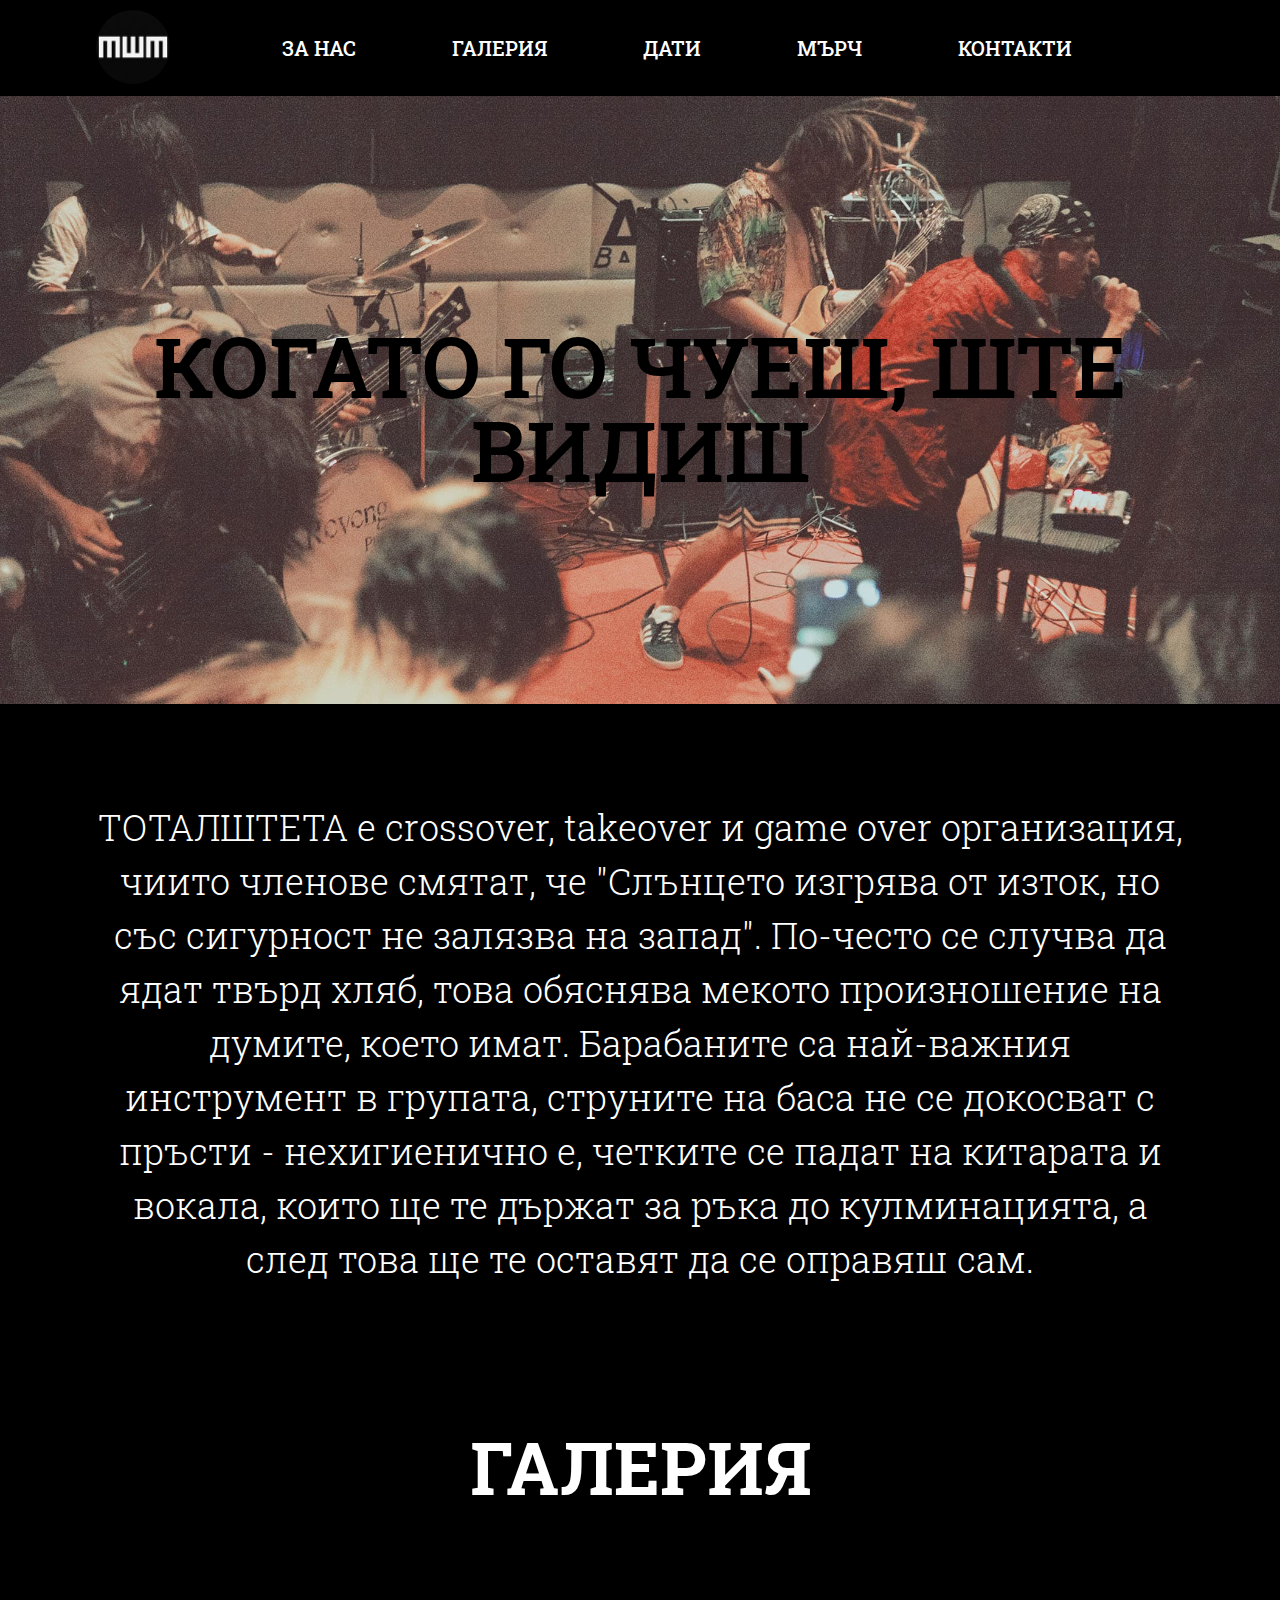
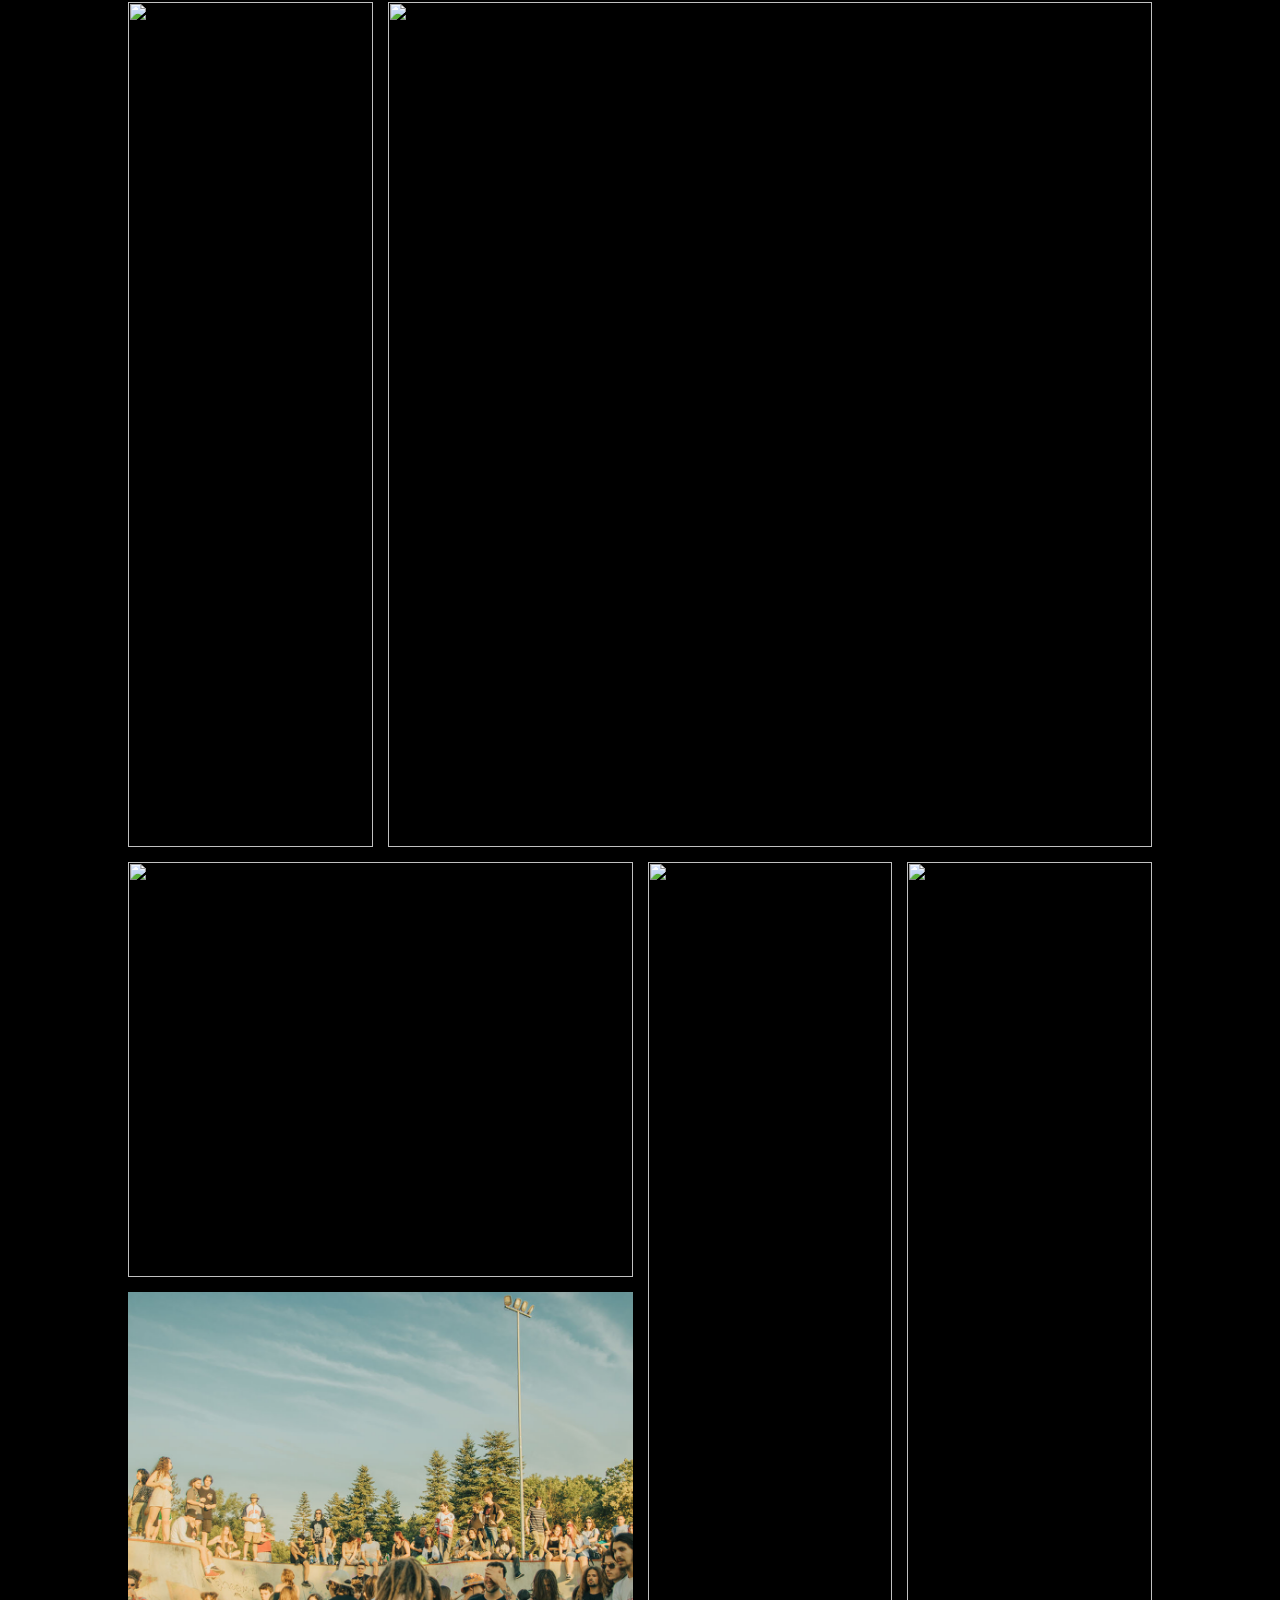
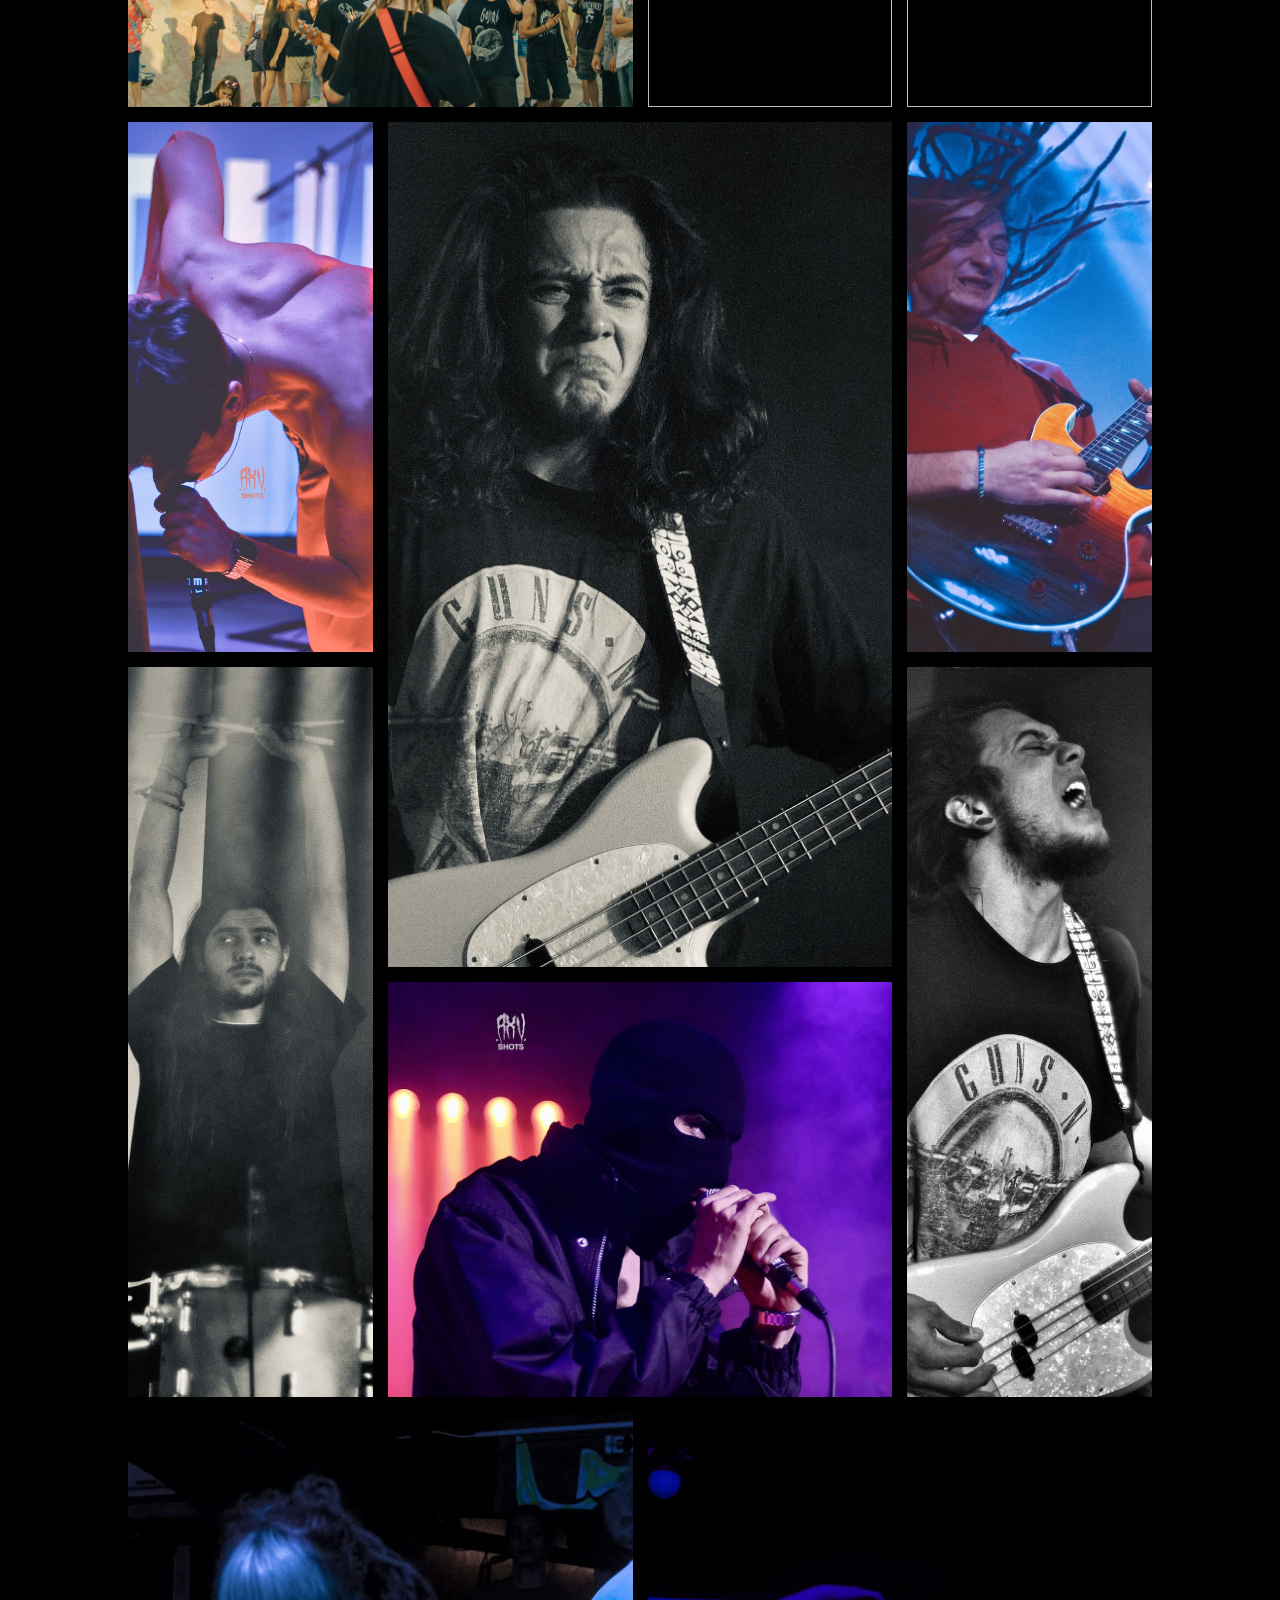
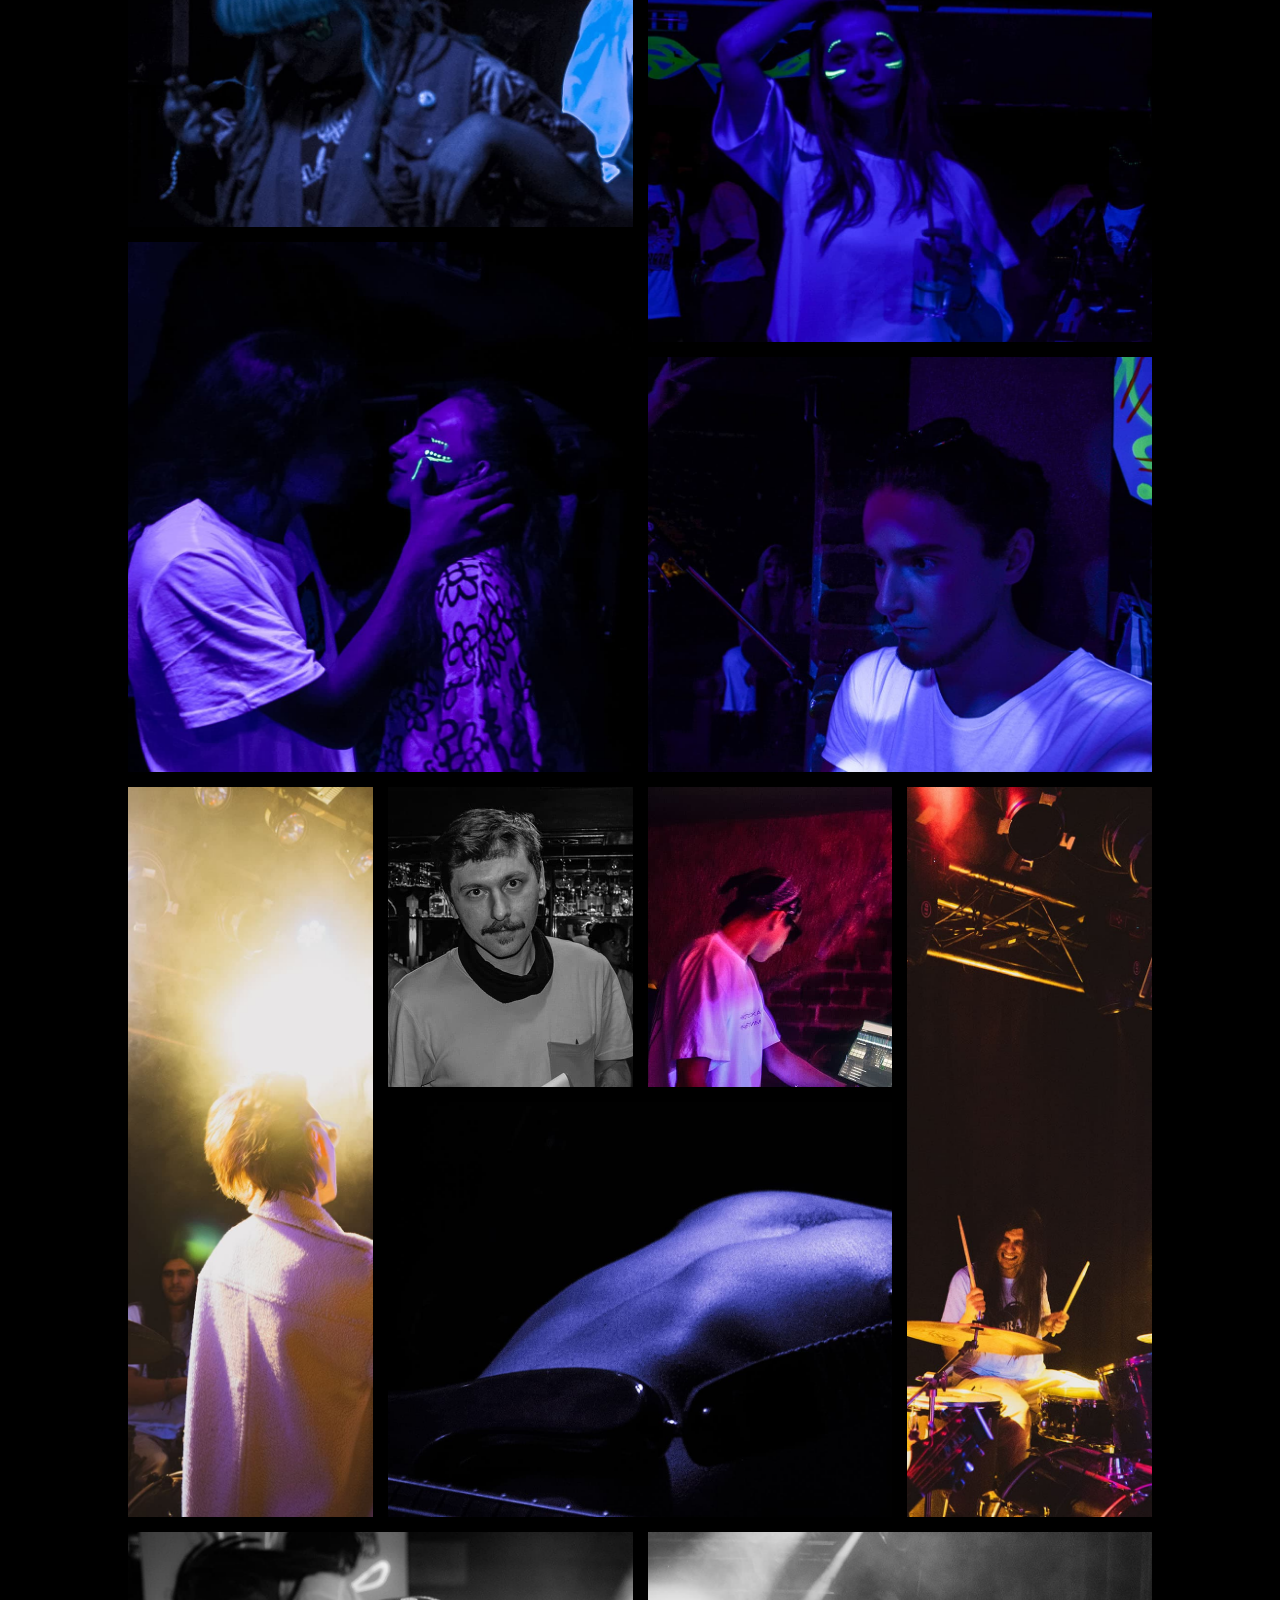
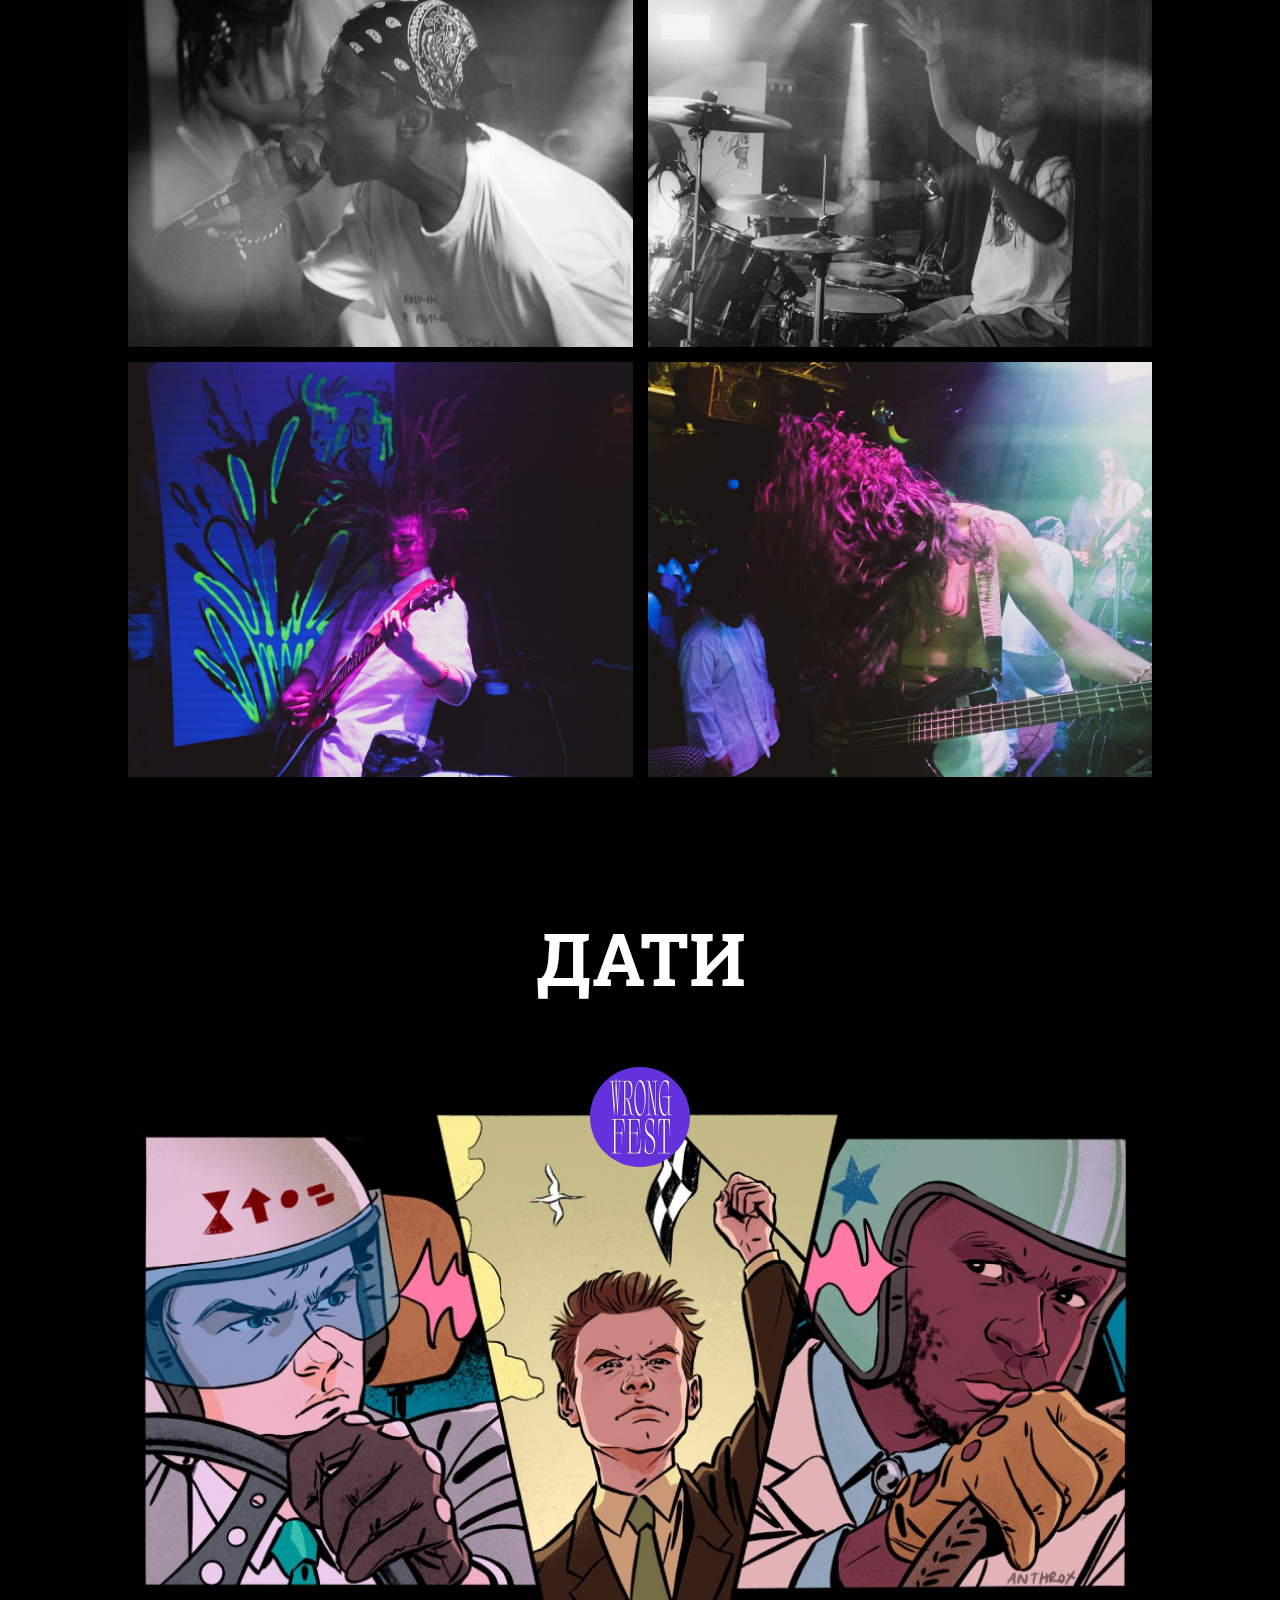
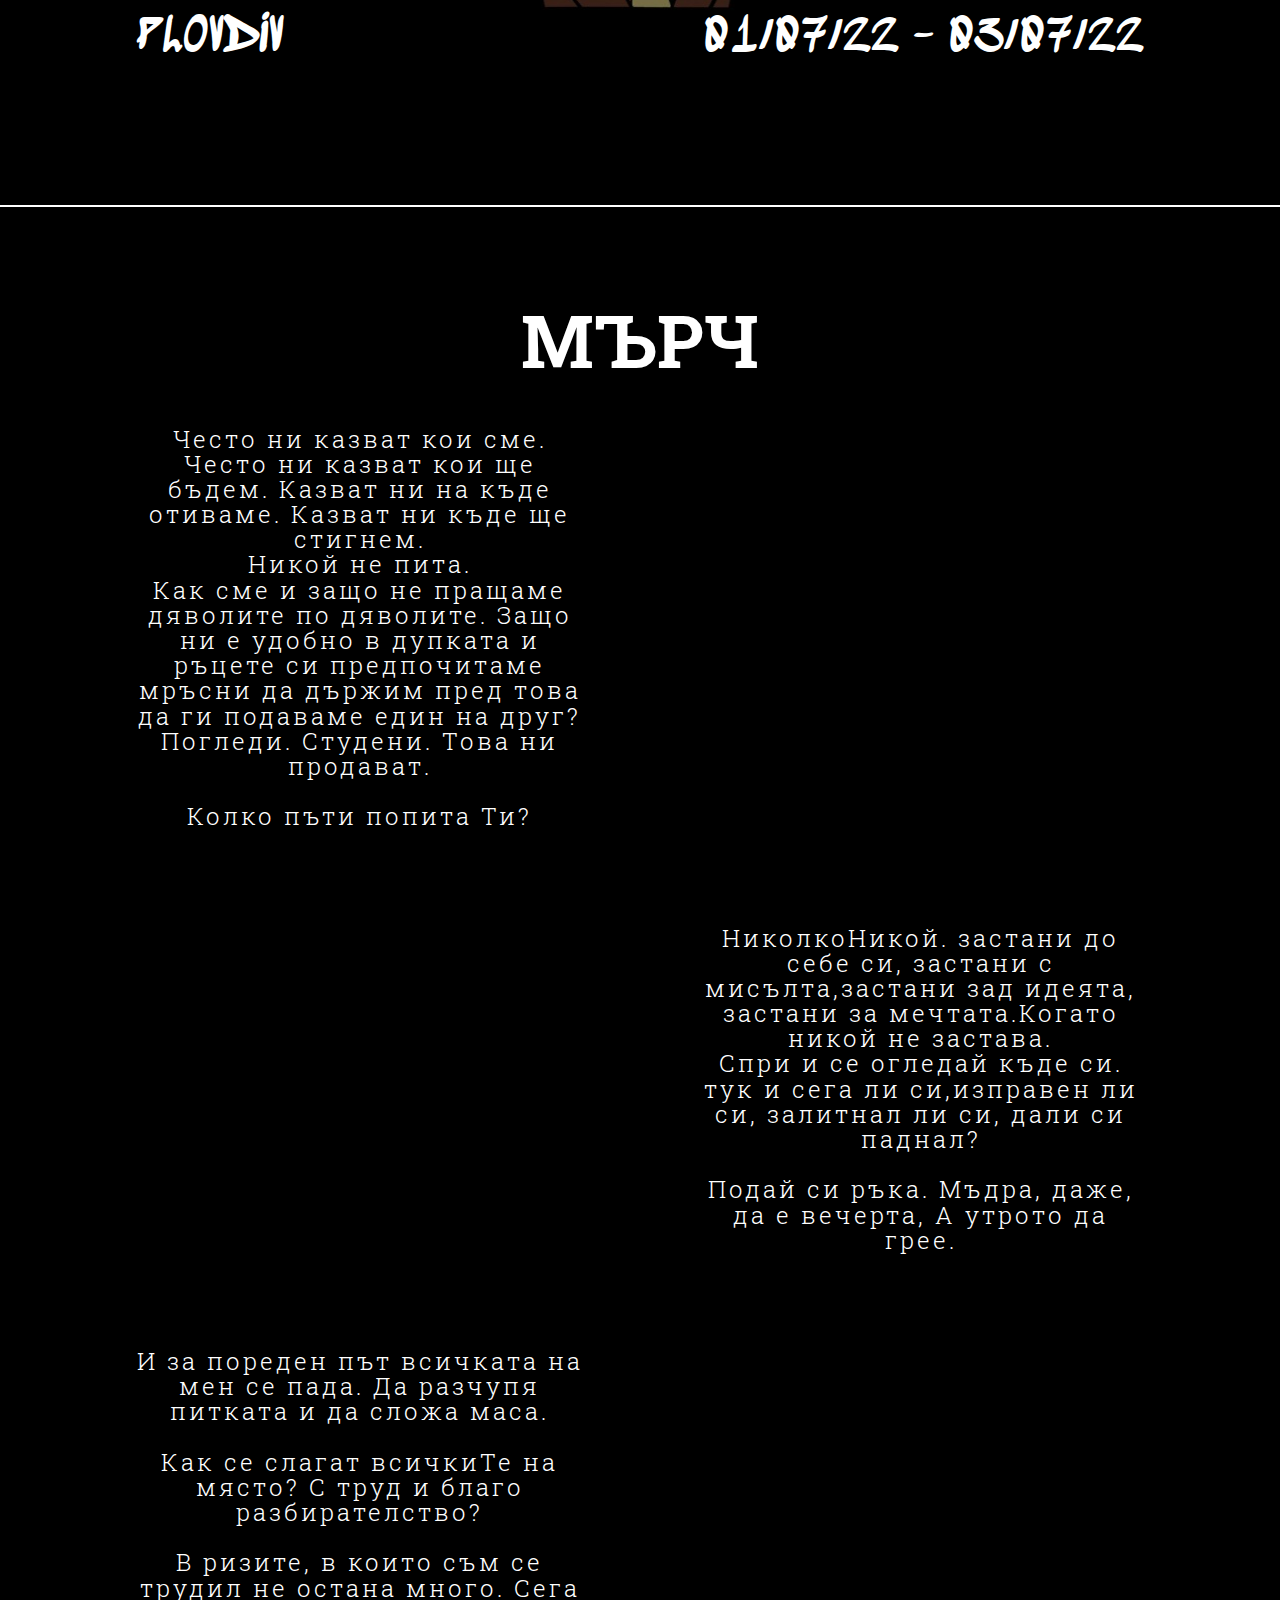
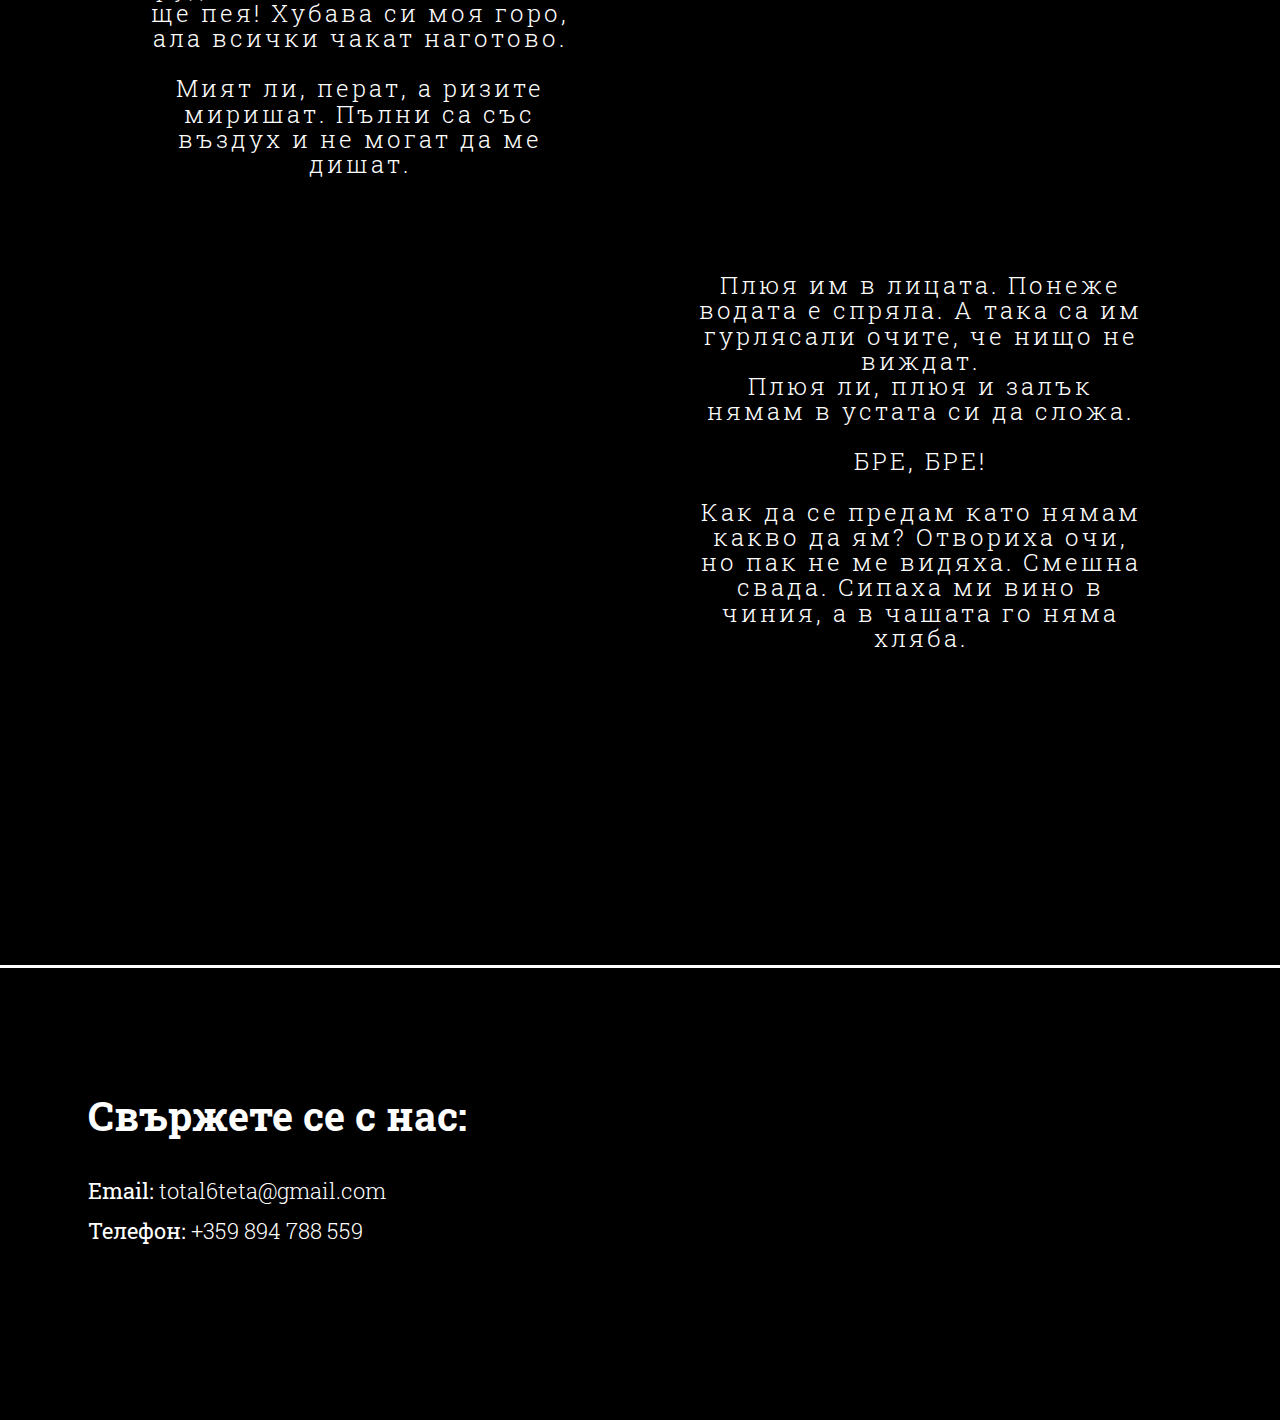
==== index.html @ 350b46a5 "first commit" ====
<!DOCTYPE html>
<html lang="bg">
  <head>
    <meta charset="UTF-8" />
    <meta http-equiv="X-UA-Compatible" content="IE=edge" />
    <meta name="viewport" content="width=device-width, initial-scale=1.0" />
    <link rel="preconnect" href="https://fonts.googleapis.com" />
    <link rel="preconnect" href="https://fonts.gstatic.com" crossorigin />
    <link rel="preconnect" href="https://fonts.googleapis.com" />
    <link rel="preconnect" href="https://fonts.gstatic.com" crossorigin />
    <link
      href="https://fonts.googleapis.com/css2?family=Inter:wght@400;500;700&family=Kumbh+Sans:wght@400;700&family=Poppins:wght@100;200;300;400;500;600;700;800;900&family=Roboto+Slab:wght@300;400;500;600;700;800&family=Rubik:wght@400;500;600;700&family=Sedgwick+Ave+Display&display=swap"
      rel="stylesheet"
    />
    <link
      href="https://fonts.googleapis.com/css2?family=Inter:wght@400;500;700&family=Kumbh+Sans:wght@400;700&family=Poppins:wght@100;200;300;400;500;600;700;800;900&family=Roboto+Slab:wght@300;400;500;600;700;800&family=Rubik:wght@400;500;600;700&display=swap"
      rel="stylesheet"
    />
    <link rel="stylesheet" href="css/general.css" />
    <link rel="stylesheet" href="css/style.css" />
    <link rel="stylesheet" href="css/mobile.css" />
    <script defer src="js/script.js"></script>
    <script
      type="module"
      src="https://unpkg.com/ionicons@5.5.2/dist/ionicons/ionicons.esm.js"
    ></script>
    <link rel="preconnect" href="https://fonts.googleapis.com" />
    <link rel="preconnect" href="https://fonts.gstatic.com" crossorigin />
    <link
      href="https://fonts.googleapis.com/css2?family=Oswald:wght@300;400;500;600&display=swap"
      rel="stylesheet"
    />
    <link rel="preconnect" href="https://fonts.googleapis.com" />
    <link rel="preconnect" href="https://fonts.gstatic.com" crossorigin />
    <link
      href="https://fonts.googleapis.com/css2?family=Work+Sans:ital,wght@0,300;0,400;0,500;0,600;0,700;1,400;1,500&display=swap"
      rel="stylesheet"
    />
    <script
      nomodule
      src="https://unpkg.com/ionicons@5.5.2/dist/ionicons/ionicons.js"
    ></script>
    <title>ТОТАЛШТЕТА</title>
  </head>
  <body>
    <header class="header">
      <nav class="main-nav">
        <div class="logo-container">
        <a href="#"><img class="logo" src="img/logo.jpg" alt="ТОТАЛШТЕТА logo"/></a>
      </div>
        <ul class="main-nav-list">
          <li><a class="main-nav-link" href="#section--about-us">ЗА НАС</a></li>
          <li><a class="main-nav-link" href="#section--gallery">ГАЛЕРИЯ</a></li>
          <li>
            <a class="main-nav-link" href="#section--concerts">ДАТИ</a>
          </li>
          <li>
            <a class="main-nav-link" href="#section--merch">МЪРЧ</a>
          </li>
          <li><a class="main-nav-link" href="#section--footer">КОНТАКТИ</a></li>
        </ul>
        <div class="cart-container">
        <a class="main-nav-link" href="cart.html"><ion-icon class="cart-icon" name="cart-outline"></ion-icon></a>
      </div>
      </nav>

      <button class="btn-main-nav">
        <ion-icon class="icon-mobile-nav" name="menu-outline"></ion-icon>
        <ion-icon class="icon-mobile-nav" name="close-outline"></ion-icon>
      </button>

    </header>
    <main>
      <section class="section-hero">
        <div class="hero">
          <div class="hero-img-box">
            <img
              class="hero-img"
              src="img/hero-img-resized-2.jpg"
              alt="Group photo"
            />
          </div>

          <div class="hero-description">
            <p>КОГАТО ГО ЧУЕШ, ШТЕ ВИДИШ</p>
          </div>
        </div>
      </section>
      <section class="section-about-us" id="section--about-us">
        <div class="description-container">
          <p class="description">
            ТОТАЛШТЕТА е crossover, takeover и game over организация, чиито
            членове смятат, че "Слънцето изгрява от изток, но със сигурност не
            залязва на запад". По-често се случва да ядат твърд хляб, това
            обяснява мекото произношение на думите, което имат. Барабаните са
            най-важния инструмент в групата, струните на баса не се докосват с
            пръсти - нехигиенично е, четките се падат на китарата и вокала,
            които ще те държат за ръка до кулминацията, а след това ще те
            оставят да се оправяш сам.
          </p>
        </div>
      </section>

      <section class="section-gallery" id="section--gallery">
        <h2 class="heading-secondary">ГАЛЕРИЯ</h2>
        <div class="gallery">
          <div class="gallery-item h-4">
            <div class="gallery-img-box">
              <img class="gallery-img" src="img/gallery/1.JPG" alt="" />
            </div>
          </div>
          <div class="gallery-item w-3 h-4">
            <div class="gallery-img-box">
              <img class="gallery-img" src="img/gallery/2.JPG" alt="" />
            </div>
          </div>
          <div class="gallery-item w-2 h-2">
            <div class="gallery-img-box">
              <img class="gallery-img" src="img/gallery/3.JPG" alt="" />
            </div>
          </div>
          <div class="gallery-item h-4">
            <div class="gallery-img-box">
              <img class="gallery-img" src="img/gallery/4.JPG" alt="" />
            </div>
          </div>
          <div class="gallery-item h-4">
            <div class="gallery-img-box">
              <img class="gallery-img" src="img/gallery/5.JPG" alt="" />
            </div>
          </div>
          <div class="gallery-item w-2 h-2">
            <div class="gallery-img-box">
              <img class="gallery-img" src="img/gallery/7.JPG" alt="" />
            </div>
          </div>
          <div class="gallery-item h-3">
            <div class="gallery-img-box">
              <img class="gallery-img" src="img/gallery/kupe1.jpg" alt="" />
            </div>
          </div>
          <div class="gallery-item w-2 h-4">
            <div class="gallery-img-box">
              <img class="gallery-img" src="img/gallery/kupe3.jpg" alt="" />
            </div>
            <div class="img-info"></div>
          </div>
          <div class="gallery-item h-3">
            <div class="gallery-img-box">
              <img class="gallery-img" src="img/gallery/kupe2.jpg" alt="" />
            </div>
          </div>
          <div class="gallery-item h-3">
            <div class="gallery-img-box">
              <img class="gallery-img" src="img/gallery/kupe4.jpg" alt="" />
            </div>
          </div>
          <div class="gallery-item h-3">
            <div class="gallery-img-box">
              <img class="gallery-img" src="img/gallery/kupe5.jpg" alt="" />
            </div>
          </div>
          <div class="gallery-item w-2 h-2">
            <div class="gallery-img-box">
              <img class="gallery-img" src="img/gallery/kupe6.jpg" alt="" />
            </div>
          </div>
          <div class="gallery-item w-2 h-2">
            <div class="gallery-img-box">
              <img class="gallery-img" src="img/gallery/neon-16.jpg" alt="" />
            </div>
          </div>
          <div class="gallery-item w-2 h-3">
            <div class="gallery-img-box">
              <img class="gallery-img" src="img/gallery/neon-7.jpg" alt="" />
            </div>
          </div>
          <div class="gallery-item w-2 h-3">
            <div class="gallery-img-box">
              <img class="gallery-img" src="img/gallery/neon-10.jpg" alt="" />
            </div>
          </div>
          <div class="gallery-item w-2 h-2">
            <div class="gallery-img-box">
              <img class="gallery-img" src="img/gallery/neon-11.jpg" alt="" />
            </div>
          </div>
          <div class="gallery-item w-1 h-3">
            <div class="gallery-img-box">
              <img class="gallery-img" src="img/gallery/neon-13.jpg" alt="" />
            </div>
          </div>
          <div class="gallery-item w-1 h-1">
            <div class="gallery-img-box">
              <img class="gallery-img" src="img/gallery/neon-8.jpg" alt="" />
            </div>
          </div>
          <div class="gallery-item w-1 h-1">
            <div class="gallery-img-box">
              <img class="gallery-img" src="img/gallery/neon-5.jpg" alt="" />
            </div>
          </div>

          <div class="gallery-item w-1 h-3">
            <div class="gallery-img-box">
              <img class="gallery-img" src="img/gallery/neon-15.jpg" alt="" />
            </div>
          </div>
          <div class="gallery-item w-2 h-2">
            <div class="gallery-img-box">
              <img class="gallery-img" src="img/gallery/neon-17.jpg" alt="" />
            </div>
          </div>
          <div class="gallery-item w-2 h-2">
            <div class="gallery-img-box">
              <img class="gallery-img" src="img/gallery/neon-3.jpg" alt="" />
            </div>
          </div>
          <div class="gallery-item w-2 h-2">
            <div class="gallery-img-box">
              <img class="gallery-img" src="img/gallery/neon-2.jpg" alt="" />
            </div>
          </div>
          <div class="gallery-item w-2 h-2">
            <div class="gallery-img-box">
              <img class="gallery-img" src="img/gallery/neon-1.jpg" alt="" />
            </div>
          </div>
          <div class="gallery-item w-2 h-2">
            <div class="gallery-img-box">
              <img class="gallery-img" src="img/gallery/neon-4.jpg" alt="" />
            </div>
          </div>
        </div>
      </section>

      <section class="section-concerts" id="section--concerts">
        <h2 class="heading-secondary">ДАТИ</h2>
        <div class="container">
          <div class="event">
            <div class="event-img-box">
              <img class="event-img" src="img/t6tWrongFest.jpg" alt="" />
              <img
                class="event-profile-img"
                src="img/wrongFestProfile.jpg"
                alt=""
              />
              <div class="overlay"></div>
              <div class="button">
                <a
                  target="_blank"
                  href="https://bilet.bg/bg/events/wrong-fest-2022/2686"
                  >КУПИ БИЛЕТ</a
                >
              </div>
            </div>
            <div class="small-text">
              <div><p class="info-text">PLOVDIV</p></div>
              <div><p class="info-text">01/07/22 - 03/07/22</p></div>
            </div>
          </div>
        </div>
      </section>

      <section class="section-merch" id="section--merch">
        <div class="container">
          <h2 class="heading-secondary">МЪРЧ</h2>
          <div class="content grid grid--2-cols">
            <div class="merch-text-box">
              <p>
                Често ни казват кои сме. Често ни казват кои ще бъдем. Казват ни
                на къде отиваме. Казват ни къде ще стигнем. <br>Никой не пита.</br> Как
                сме и защо не пращаме дяволите по дяволите. Защо ни е удобно в
                дупката и ръцете си предпочитаме мръсни да държим пред това да
                ги подаваме един на друг? <br>Погледи. Студени. Това ни продават.</br>
                <br>Колко пъти попита Ти?</br>
              </p>
            </div>
            <div class="merch-img-box">
              <img src="img/gallery/merch-1.JPG" alt="" />
            </div>
            <div class="merch-img-box">
              <img src="img/gallery/merch-3.JPG" alt="" />
            </div>
            <div class="merch-text-box">
              <p>
                НиколкоНикой. застани до себе си, застани с мисълта,застани зад идеята, застани за мечтата.Когато никой не застава. <br>Спри и се огледай къде си. тук и сега ли си,изправен ли си, залитнал ли си, дали си паднал?</br><br>Подай си ръка. Мъдра, даже, да е вечерта, А утрото да грее.</br>
              </p>
            </div>
            <div class="merch-text-box">
              <p>
                И за пореден път всичката на мен се пада.
                Да разчупя питката и да сложа маса.
                <br><br>Как се слагат всичкиТе на място?
                С труд и благо разбирателство?
                <br><br>В ризите, в които съм се трудил не остана много.
                Сега ще пея!
                Хубава си моя горо, ала всички чакат наготово.
                 <br><br>Мият ли, перат, а ризите миришат.
                Пълни са със въздух и не могат да ме дишат.
              </p>
            </div>
            <div class="merch-img-box">
              <img src="img/gallery/merch-4.JPG" alt="" />
            </div>
            <div class="merch-img-box">
              <img src="img/gallery/merch-2.JPG" alt="" />
            </div>
            <div class="merch-text-box">
              <p>
                Плюя им в лицата. Понеже водата е спряла.
                А така са им гурлясали очите, че нищо не виждат.
               <br>Плюя ли, плюя и залък нямам в устата си да сложа. 
               <br><br>БРЕ, БРЕ! <br><br>Как да се предам като нямам какво да ям?
               Отвориха очи, но пак не ме видяха.
               Смешна свада.
                Сипаха ми вино в чиния, а в чашата го няма хляба.
              </p>
            </div>
          </div>
          <div class="order-box">
            <div class="order-merch-img-box">
            <img class="order-img" src="img/gallery/merch-5.JPG " alt="">
            <div class="overlay"></div>
            
            <div class="order-button">
              <a
              target="_blank"
              href="#"
              >ПОРЪЧАЙ ТЕНИСКА</a
            >
            </div>
             </div>
          </div>
        </div>
      </section>
      <footer id="section--footer">
        <div class="footer-container">
          <div class="left-side">
            <h3>Свържете се с нас:</h3>
            <div class="footer-small-text">
              <p><strong>Email:</strong> total6teta@gmail.com</p>
            </div>
            <div class="footer-small-text">
              <p><strong>Телефон:</strong> +359 894 788 559</p>
            </div>
            <div class="follow-us"></div>
          </div>
          <div class="right-side">
            <ul class="social-icons">
              <li>
                <a
                  class="social-link"
                  target="_blank"
                  href="https://www.instagram.com/_total6teta/"
                >
                  <div>
                    <ion-icon class="icon" name="logo-instagram"> </ion-icon>
                  </div>
                </a>
              </li>
              <li>
                <a
                  class="social-link"
                  target="_blank"
                  href="https://www.facebook.com/totalx6teta"
                >
                  <div>
                    <ion-icon class="icon" name="logo-facebook">
                    </ion-icon></div
                ></a>
              </li>
              <li>
                <a
                  class="social-link"
                  target="_blank"
                  href="https://www.youtube.com/channel/UC3Cvhxh9zDS_FS7Yr9cyerw"
                >
                  <div>
                    <ion-icon class="icon" name="logo-youtube"> </ion-icon>
                  </div>
                </a>
              </li>
            </ul>
          </div>
        </div>
      </footer>
    </main>
  </body>
</html>
---- css/general.css ----
/*
---01 TYPOGRAPHY SYSTEM

-Font sizes (px)
10 / 12 / 14 / 16 / 18 / 20 / 24 / 30 / 36 / 44 / 52 / 
62 / 74 / 86 / 98
      
-Font weights
  Default: 300
  Medium:400
  Semi-bold:500
  Bold:600
  Very bold: 700

-Line heights
  Default: 1
  Small: 1.05
  Medium: 1.2
  Paragraph default: 1.6

-Letter spacing
-0.5px
 0.75px

---02 COLORS
-Primary color: 
-Tints: 
-Shades:
-Accents:
-Greys: 

---05 SHADOWS

---06 BORDER-RADIUS
Default:9px
Medium: 11px

---07 WHITESPACE
-Spacing system (px)
 2 / 4 / 8 / 12 / 16 / 24 / 32 / 48 / 64 / 80 / 96 / 128
*/

* {
  padding: 0;
  margin: 0;
  box-sizing: border-box;
}

html {
  font-size: 62.5%;
}

body {
  font-family: "Roboto Slab", serif;
  /* font-family: ""; */
  line-height: 1;
  font-weight: 300;
  background-color: #000;

  overflow-x: hidden;
}

.container {
  /*1140px*/
  /* max-width: 120rem; */
  max-width: 120rem;
  padding: 4.8rem 9.6rem 4.8rem;
  margin: 0 auto;
  /* background-color: #000; */
}

.grid {
  display: grid;
  row-gap: 9.6rem;
  column-gap: 11.4rem;
}

/* .grid:not(:last-child) {
  margin-bottom: 9.6rem;
} */

.grid--2-cols {
  grid-template-columns: repeat(auto-fit, minmax(320px, 1fr));
  grid-template-columns: repeat(2, 1fr);
}

.heading-primary {
  font-weight: 500;
  font-size: 7.4rem;
  line-height: 1.05;
  text-align: center;
  margin-bottom: 3.2rem;
}

.padding-bottom {
  padding-bottom: 9.6rem;
}
---- css/style.css ----
/**********************/
/*HIDE*/
/**********************/

.hide {
  visibility: hidden;
  opacity: 0;
}

/**********************/
/*HEADER*/
/**********************/

.header {
  display: flex;
  /* justify-content: ce; */
  /* align-items: center; */

  height: 9.6rem;
  /* padding: 0 8rem; */
  /* position: relative; */
}

.logo {
  height: 7.4rem;
  border-radius: 50%;
  transition: all 0.4s;
}

.logo:hover {
  transform: scale(1.1);
}

/**********************/
/*NAVIGATION*/
/**********************/

.main-nav {
  width: 100%;
  display: flex;
  justify-content: space-between;
  align-items: center;
  /* gap: 9.6rem; */
  /* margin: 0 auto; */
  margin: 0 9.6rem;
}

.main-nav-list {
  list-style: none;
  display: flex;
  /* justify-content: center; */
  align-items: center;
  gap: 9.6rem;

  /* background-color: aqua; */
}

.logo-container {
  display: flex;
  align-items: center;
  justify-content: center;
}

.cart-container {
  display: flex;
  align-items: center;
  /* justify-content: center; */
}

.cart-icon {
  font-size: 3.2rem;
}

.main-nav-link:link,
.main-nav-link:visited {
  display: inline-block;
  text-decoration: none;
  color: #fff;
  font-weight: 500;
  font-size: 2rem;
  transition: all 0.3s;
}

.main-nav-link:hover,
.main-nav-link:active {
  transform: scale(1.1);
}

.main-nav-link.nav-cta:link,
.main-nav-link.nav-cta:visited {
  padding: 1.2rem 2.4rem;
  border-radius: 9px;
  color: #fff;
  background-color: #d0bfff;
}

.main-nav-link.nav-cta:hover,
.main-nav-link.nav-cta:active {
  background-color: #d0bfff;
}

/**********************/
/*MOBILE NAVIGATION*/
/**********************/

.btn-main-nav {
  border: none;
  background: none;
  cursor: pointer;

  display: none;
}

.icon-mobile-nav {
  height: 4.8rem;
  width: 4.8rem;
  color: #fff;
}

.icon-mobile-nav[name="close-outline"] {
  display: none;
}

/**********************/
/*HERO SECTION*/
/**********************/

.hero {
  display: flex;
  align-items: center;
  justify-content: center;

  /* position: relative; */
}

.hero-img {
  display: flex;
  width: 100%;
  height: auto;
  /* box-shadow: 6px 5px 5px rgb(85, 55, 47); */
}

.hero-description {
  position: absolute;
  text-align: center;
  min-width: 100%;

  top: 50%;
  left: 50%;
  transform: translate(-50%, -75%);
  font-size: 8.4rem;
  font-weight: 600;
}

/**********************/
/*SECTION ABOUT US*/
/**********************/

.description-container {
  display: flex;
  align-items: center;
  justify-content: center;
  padding: 9.6rem 9.6rem;
}

.description {
  color: #fff;
  text-align: center;
  font-size: 3.6rem;
  line-height: 1.5;
}

/**********************/
/*GALLERY-CONCERTS*/
/**********************/

.gallery {
  display: grid;
  grid-template-columns: repeat(4, 1fr);
  grid-auto-rows: 100px 300px;
  gap: 1.5rem;
  padding: 4.8rem 12.8rem 9.6rem;
}

.gallery-item {
  width: 100%;
  height: 100%;
  position: relative;
}

.gallery-item .gallery-img-box {
  width: 100%;
  height: 100%;
  overflow: hidden;
}

.gallery-item .gallery-img-box img {
  width: 100%;
  height: 100%;
  object-fit: cover;
  object-position: 50% 50%;
  cursor: pointer;
  transition: 0.5s ease-in-out;
}

.gallery-item:hover .gallery-img-box img {
  transform: scale(1.1);
}

.w-1 {
  grid-column: span 1;
}
.w-2 {
  grid-column: span 2;
}
.w-3 {
  grid-column: span 3;
}
.w-4 {
  grid-column: span 4;
}

.h-1 {
  grid-row: span 1;
}
.h-2 {
  grid-row: span 2;
}
.h-3 {
  grid-row: span 3;
}
.h-4 {
  grid-row: span 4;
}

/**********************/
/*SECTION-CONCERTS*/
/**********************/

.section-concerts {
  padding-bottom: 9.6em;
}

.heading-secondary {
  color: #fff;
  font-size: 7.2rem;
  line-height: 1.05;
  text-align: center;
  padding: 4.8rem;
  /* margin: 0 auto; */
}

.event {
  position: relative;
}

.event-img-box {
  max-width: 100%;
  transition: all 0.3s ease-in-out;
}

.event-img-box:hover {
  transition: all 0.3s ease-in-out;
}

.event-img {
  width: 100%;
}

.event-profile-img {
  position: absolute;
  top: 0;
  left: 50%;
  height: 10rem;
  border-radius: 50%;

  transform: translate(-50%, -25%);
  z-index: 2;
}

.overlay {
  position: absolute;
  top: 0;
  left: 0;
  width: 100%;
  height: 100%;
  background: rgba(0, 0, 0, 0);
  transition: background 0.5s ease;
}

.event-img-box:hover .overlay {
  display: block;
  background: rgba(0, 0, 0, 0.55);
}

.button {
  /* display: inline-block; */
  position: absolute;
  border: 3px solid #fff;
  padding: 1.2rem;
  z-index: 1;
  opacity: 0;

  top: 50%;
  left: 50%;
  transform: translate(-50%, -50%);
  transition: all 0.3s ease;
}

.button:hover {
  background-color: rgb(0, 0, 0);
  border: 3px solid #000;
  cursor: pointer;
}

.button a:link,
.button a:visited {
  color: #fff;
  font-size: 3.6rem;
  font-weight: 400;
  text-decoration: none;
  z-index: 1;
}

.event-img-box:hover .button {
  opacity: 1;
}

.small-text {
  display: flex;
  justify-content: space-between;
  align-items: center;
}

.info-text {
  font-size: 4.6rem;
  color: #fff;
  font-family: "Sedgwick Ave Display", cursive;
}

/**********************/
/*MERCH SECTION*/
/**********************/

.section-merch {
  border-top: 2px solid #fff;
  margin-bottom: 12.8rem;
}

.merch-text-box {
  display: flex;
  align-items: center;
  color: #fff;
  font-size: 2.4rem;
  font-weight: 300;
  letter-spacing: 0.3rem;
  line-height: 1.05;
  text-align: center;
}

.merch-img-box {
  display: flex;
  align-items: center;
  justify-content: center;
  transition: all 0.5s ease-in-out;
}

/* .merch-img-box:hover {
  transform: scale(1.065);
} */

.merch-img-box img {
  width: 100%;
  border-radius: 5px;
}

.order-box {
  position: relative;
  margin-top: 12.8rem;
}

.order-box:hover .overlay {
  display: block;
  background: rgba(0, 0, 0, 0.55);
}

.order-box:hover .order-button {
  opacity: 1;
}

.order-img {
  width: 100%;
  /* height: 50%; */
  /* filter: brightness(60%); */
  border-radius: 5px;
}

.order-button {
  opacity: 0;
  position: absolute;
  top: 50%;
  left: 50%;
  border: 3px solid #fff;
  padding: 1.2rem;

  transform: translate(-50%, -50%);
  transition: all 0.3s ease;

  z-index: 2;

  display: flex;
}

.order-button:hover {
  /* opacity: 1; */
  background-color: rgb(0, 0, 0);
  border: 3px solid #000;
  cursor: pointer;
}

.order-button a:link,
.order-button a:visited {
  color: #fff;
  font-size: 3.6rem;
  font-weight: 400;
  text-decoration: none;
}

/**********************/
/*FOOTER SECTION*/
/**********************/

footer {
  padding: 9.6rem 0 12.8rem;
  border-top: 3px solid #fff;
}

.footer-container {
  max-width: 120rem;
  margin: 0 auto;
  display: flex;
  align-items: center;
  justify-content: space-between;
  padding: 3.2rem 4.8rem;
}

.left-side {
  display: flex;
  flex-direction: column;
}

h3 {
  color: #fff;
  font-size: 4rem;
  padding-bottom: 4.4rem;
}

.footer-small-text p {
  color: #fff;
  font-size: 2.2rem;
  padding-bottom: 1.8rem;
}

.right-side {
  display: flex;
}

.social-icons {
  display: flex;
  align-items: center;
  justify-content: center;
  gap: 8.4rem;
}

.social-link {
  color: #fff;
  font-size: 7.4rem;
  text-decoration: none;
}

.icon {
  transition: all 0.3s ease-in-out;
}

.icon:hover {
  transform: scale(1.3);
}
---- css/mobile.css ----
@media (max-width: 75em) {
  .main-nav {
    margin: 0 2rem;
  }
}

@media (max-width: 62.5em) {
  /**********************/
  /*NAVIGATION*/
  /**********************/

  .btn-main-nav {
    display: block;
    z-index: 9999;
  }

  .logo-container {
    margin: 0;
  }

  .main-nav {
    background-color: rgba(0, 0, 0, 0.5);
    margin: 0;

    position: absolute;
    top: 0;
    left: 0;
    width: 100%;
    height: 100vh;
    transform: translateX(100%);

    display: flex;
    flex-direction: column;
    align-items: center;
    justify-content: center;
    gap: 6.4rem;
    transition: all 0.5s ease;

    /* Hide navigation */
    opacity: 0;
    pointer-events: none;
    visibility: hidden;
  }

  .main-nav-list {
    flex-direction: column;
    gap: 6.4rem;
  }

  .nav-open .main-nav {
    opacity: 1;
    pointer-events: auto;
    visibility: visible;
    transform: translateX(0);
  }

  .nav-open .icon-mobile-nav[name="menu-outline"] {
    display: none;
  }

  .nav-open .icon-mobile-nav[name="close-outline"] {
    display: block;
  }

  /**********************/
  /*TEXT*/
  /**********************/

  .merch-text-box {
    font-size: 2.2rem;
  }
}
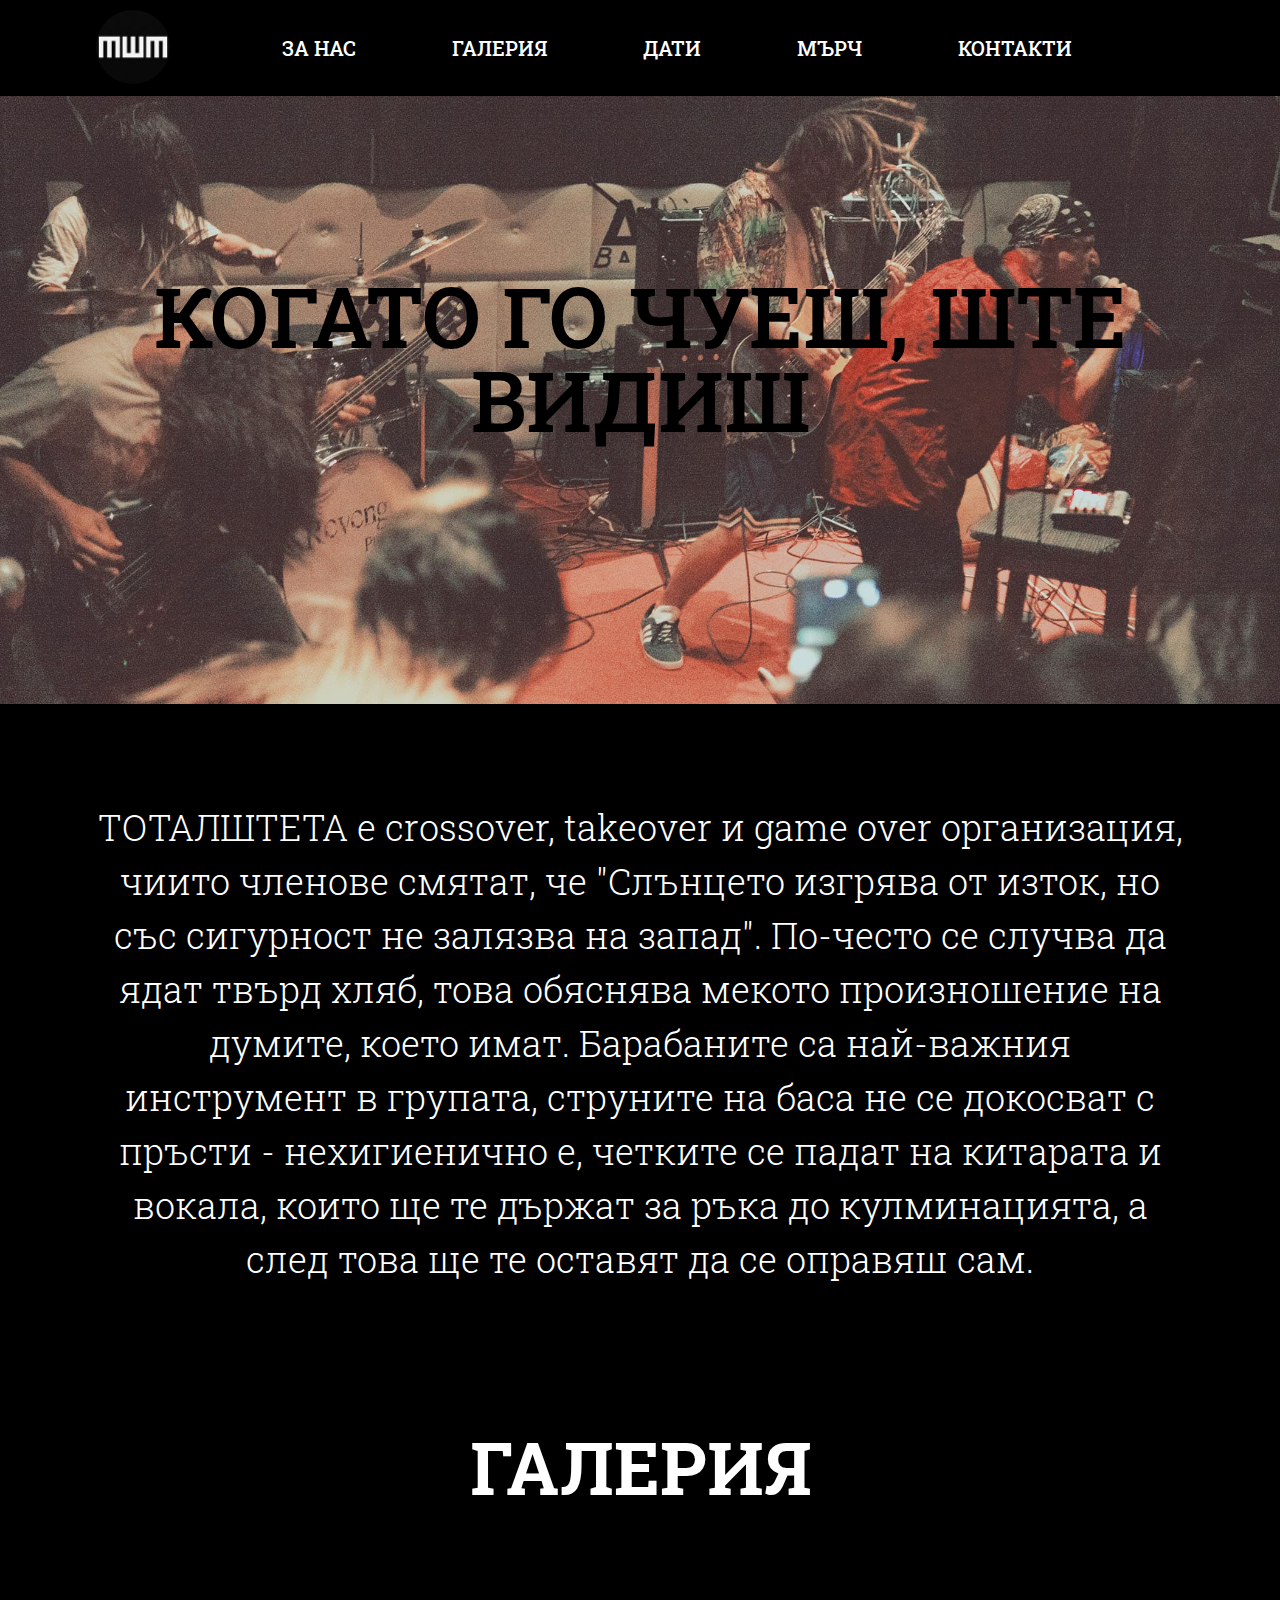
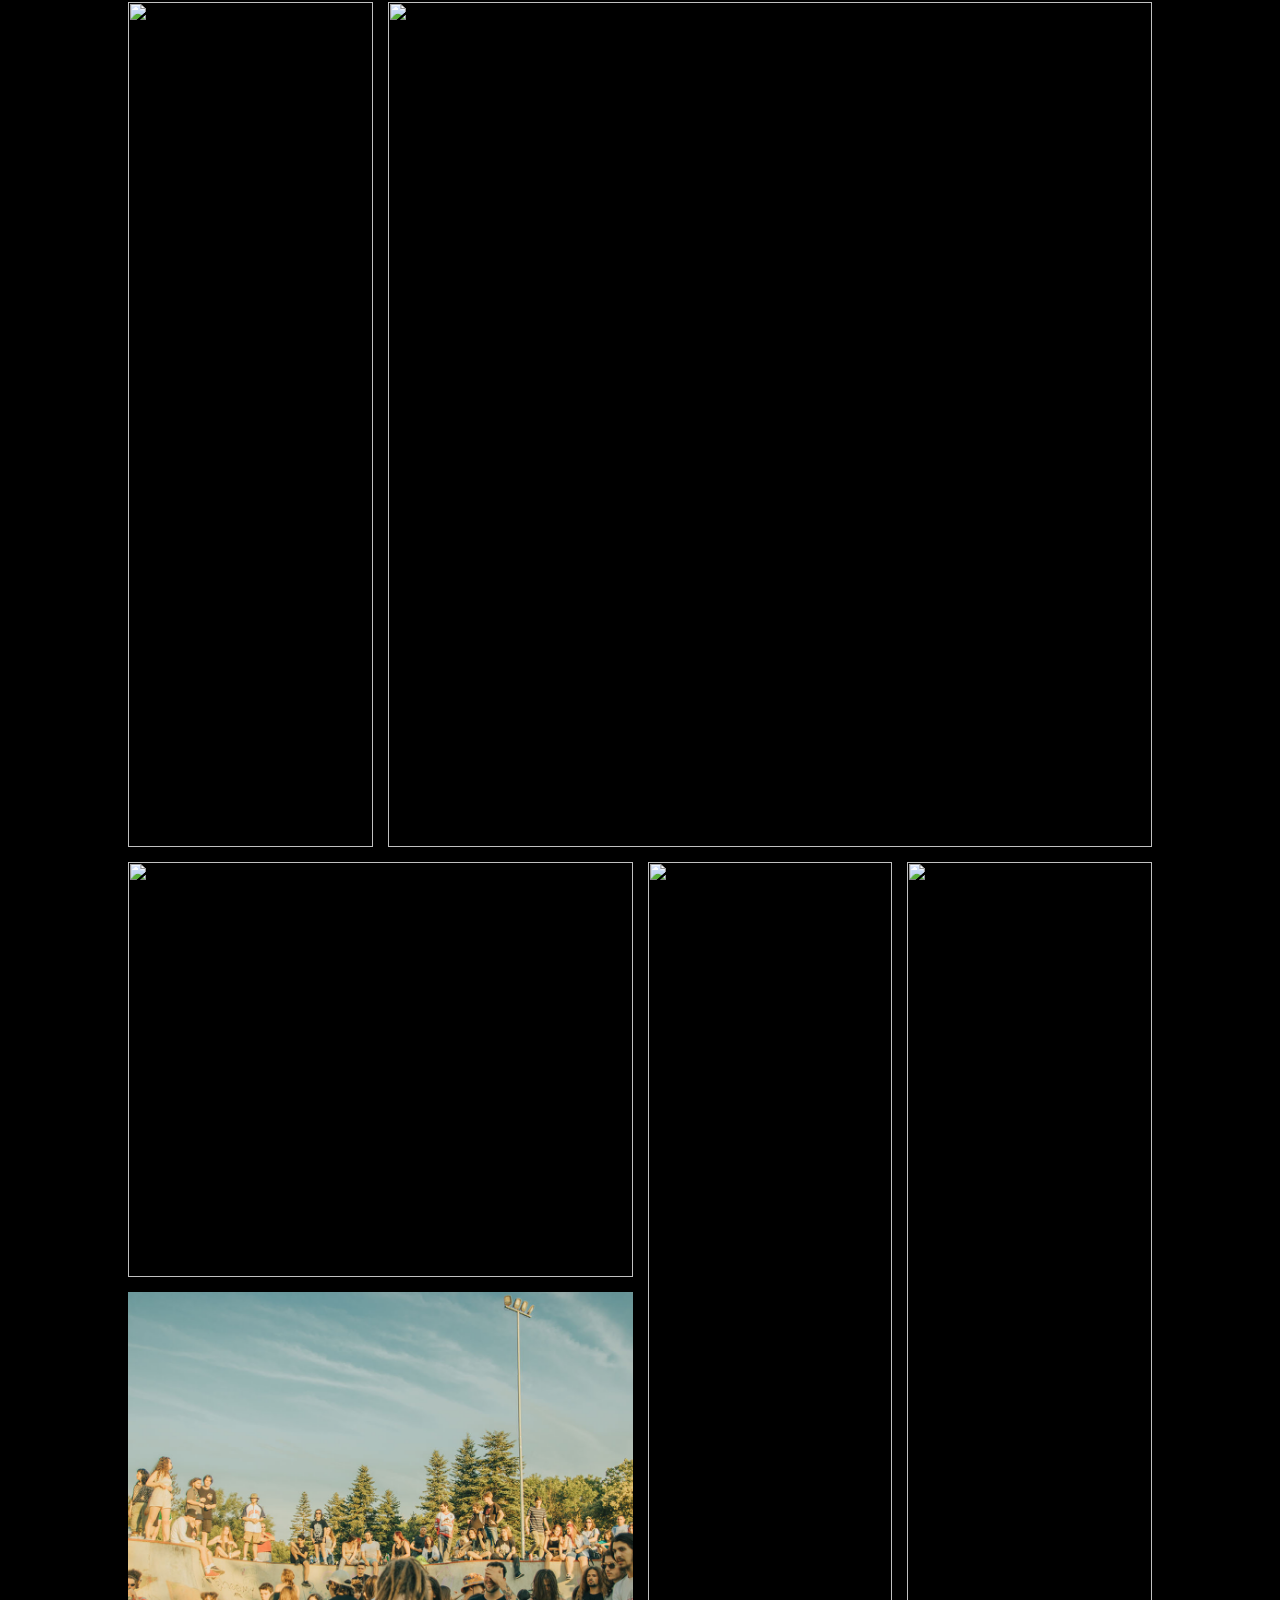
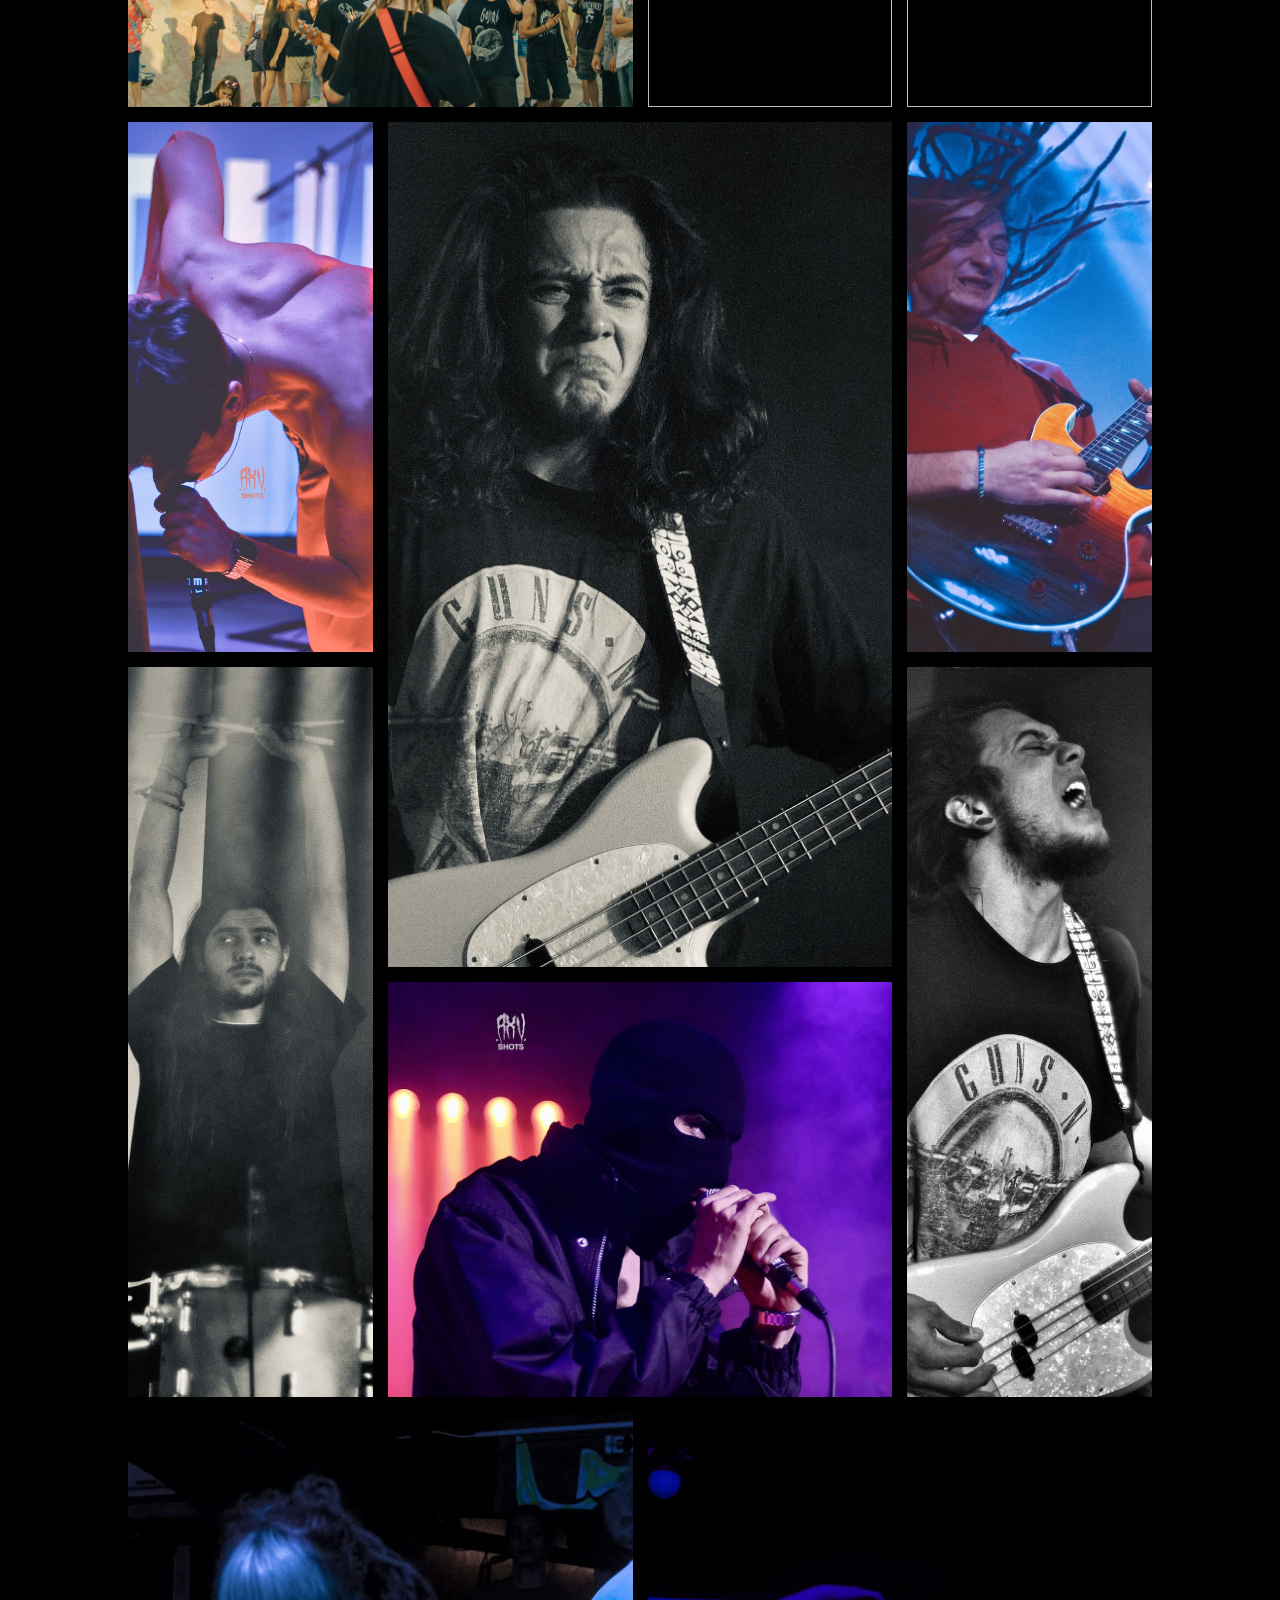
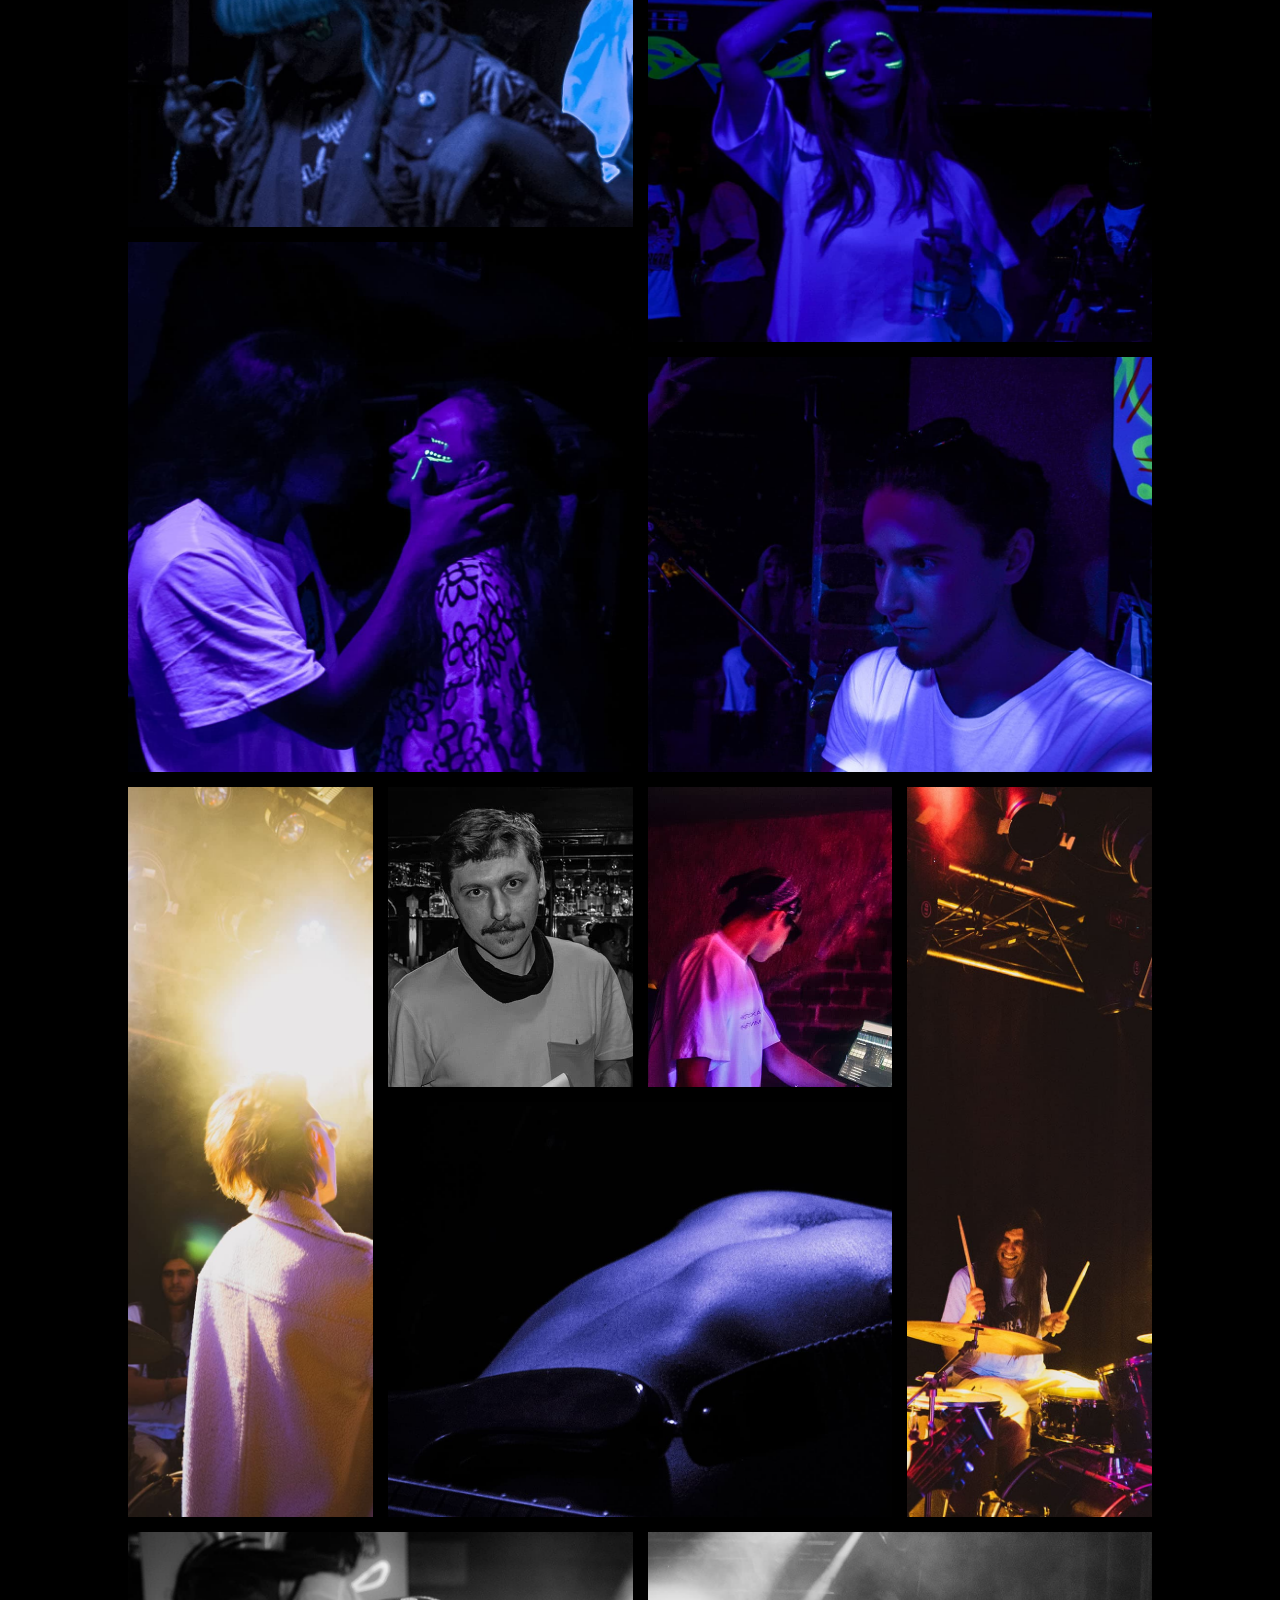
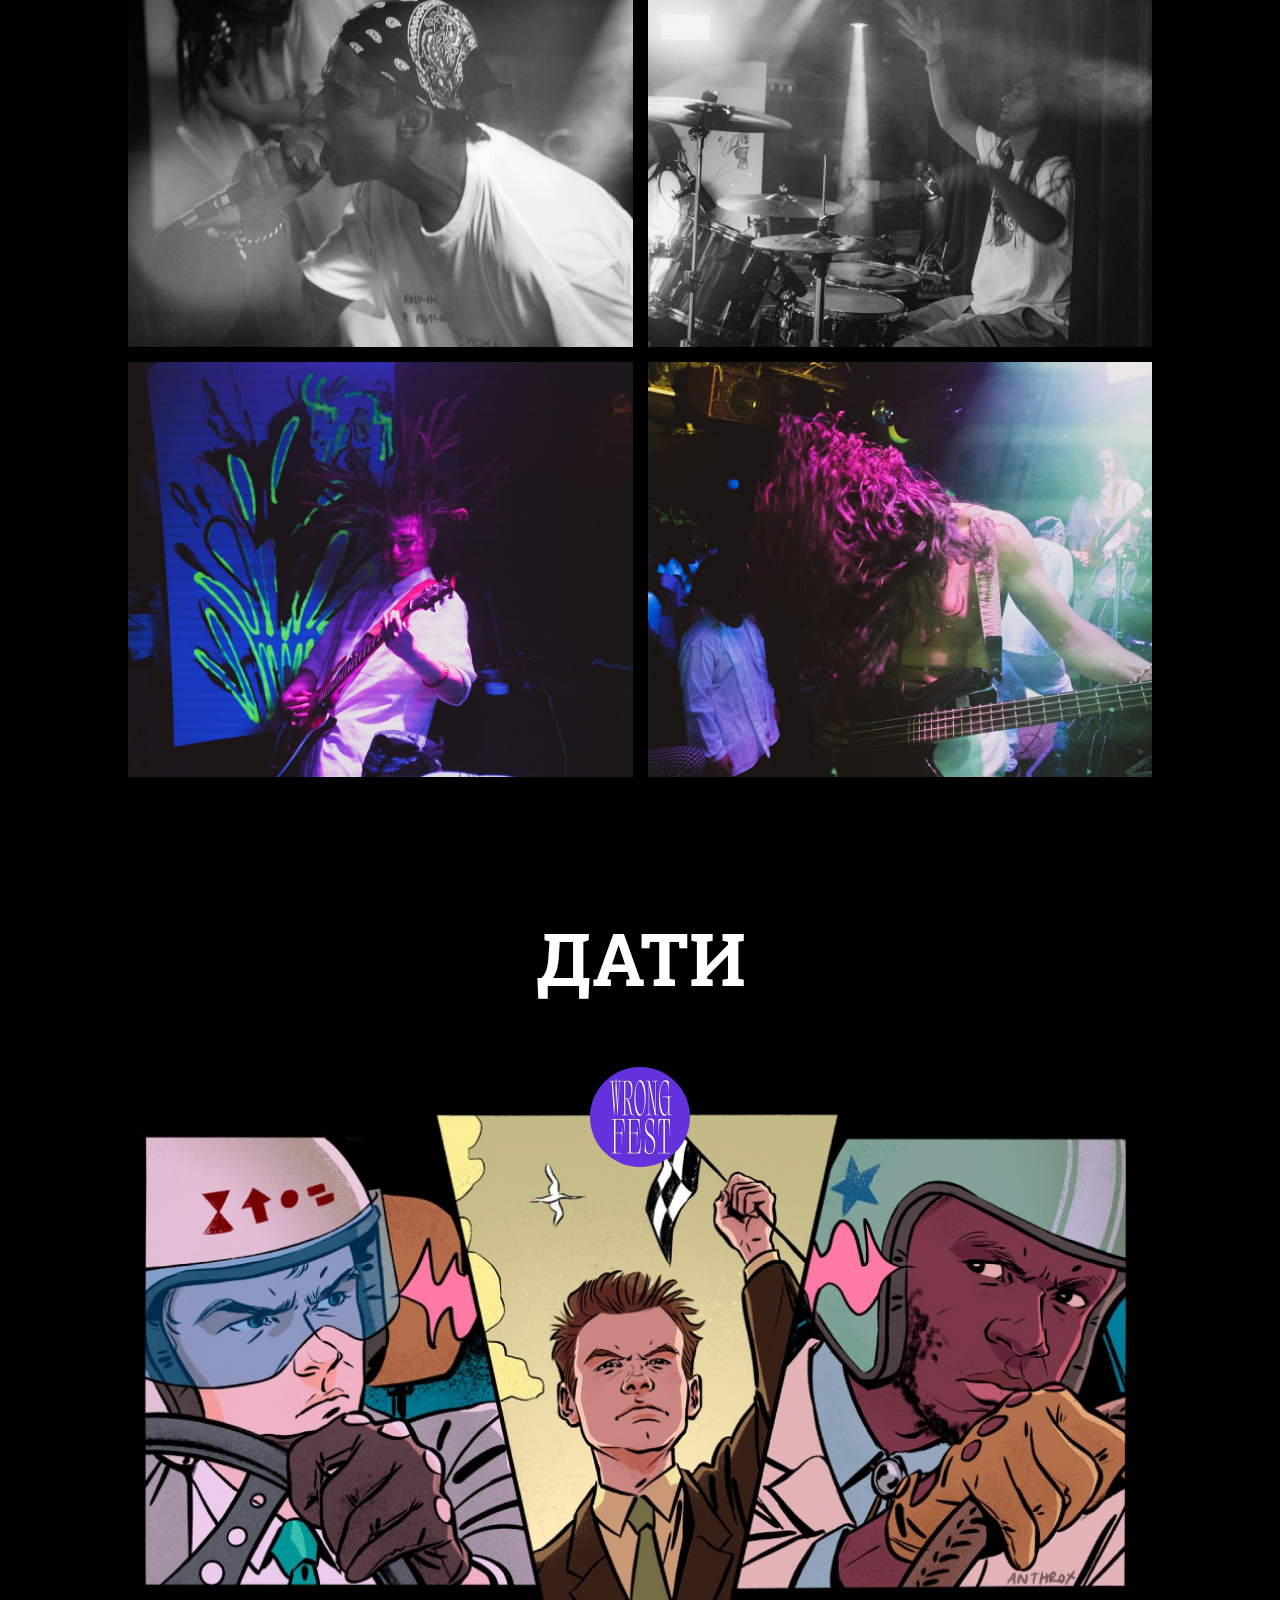
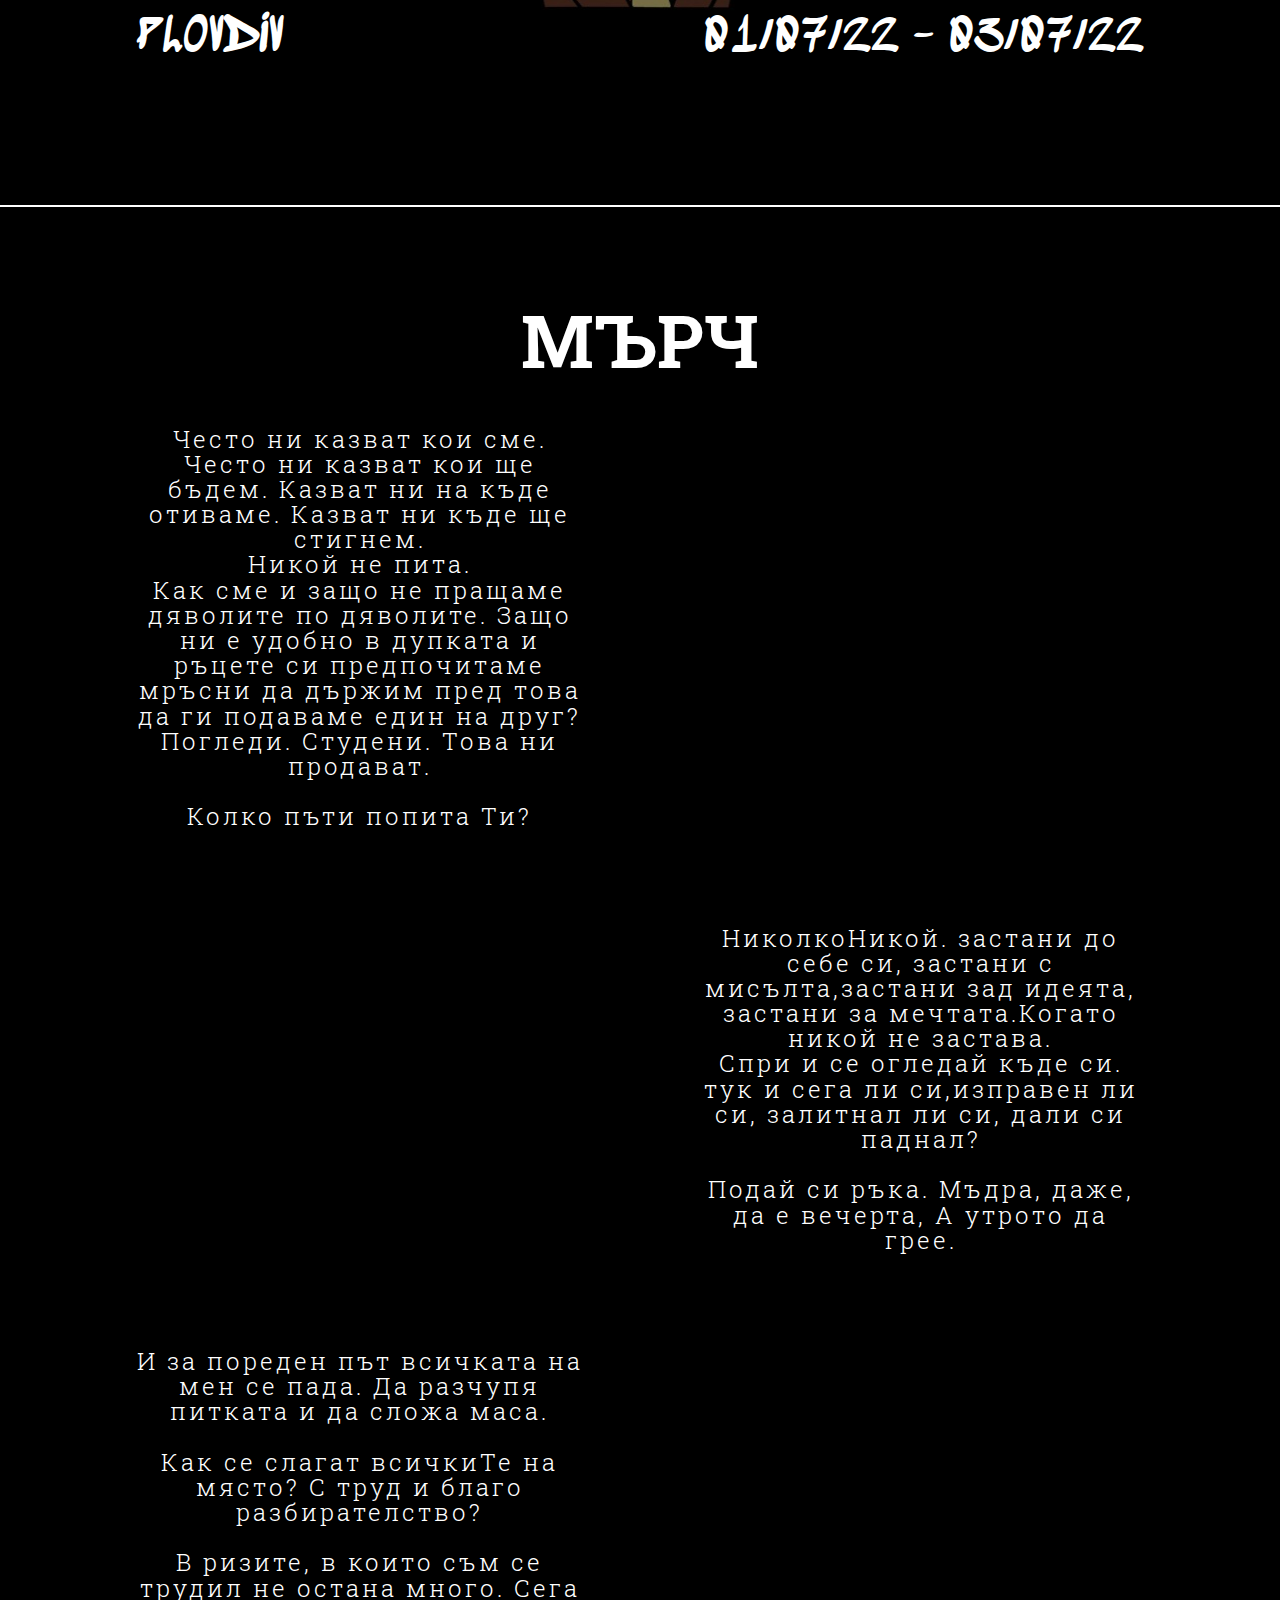
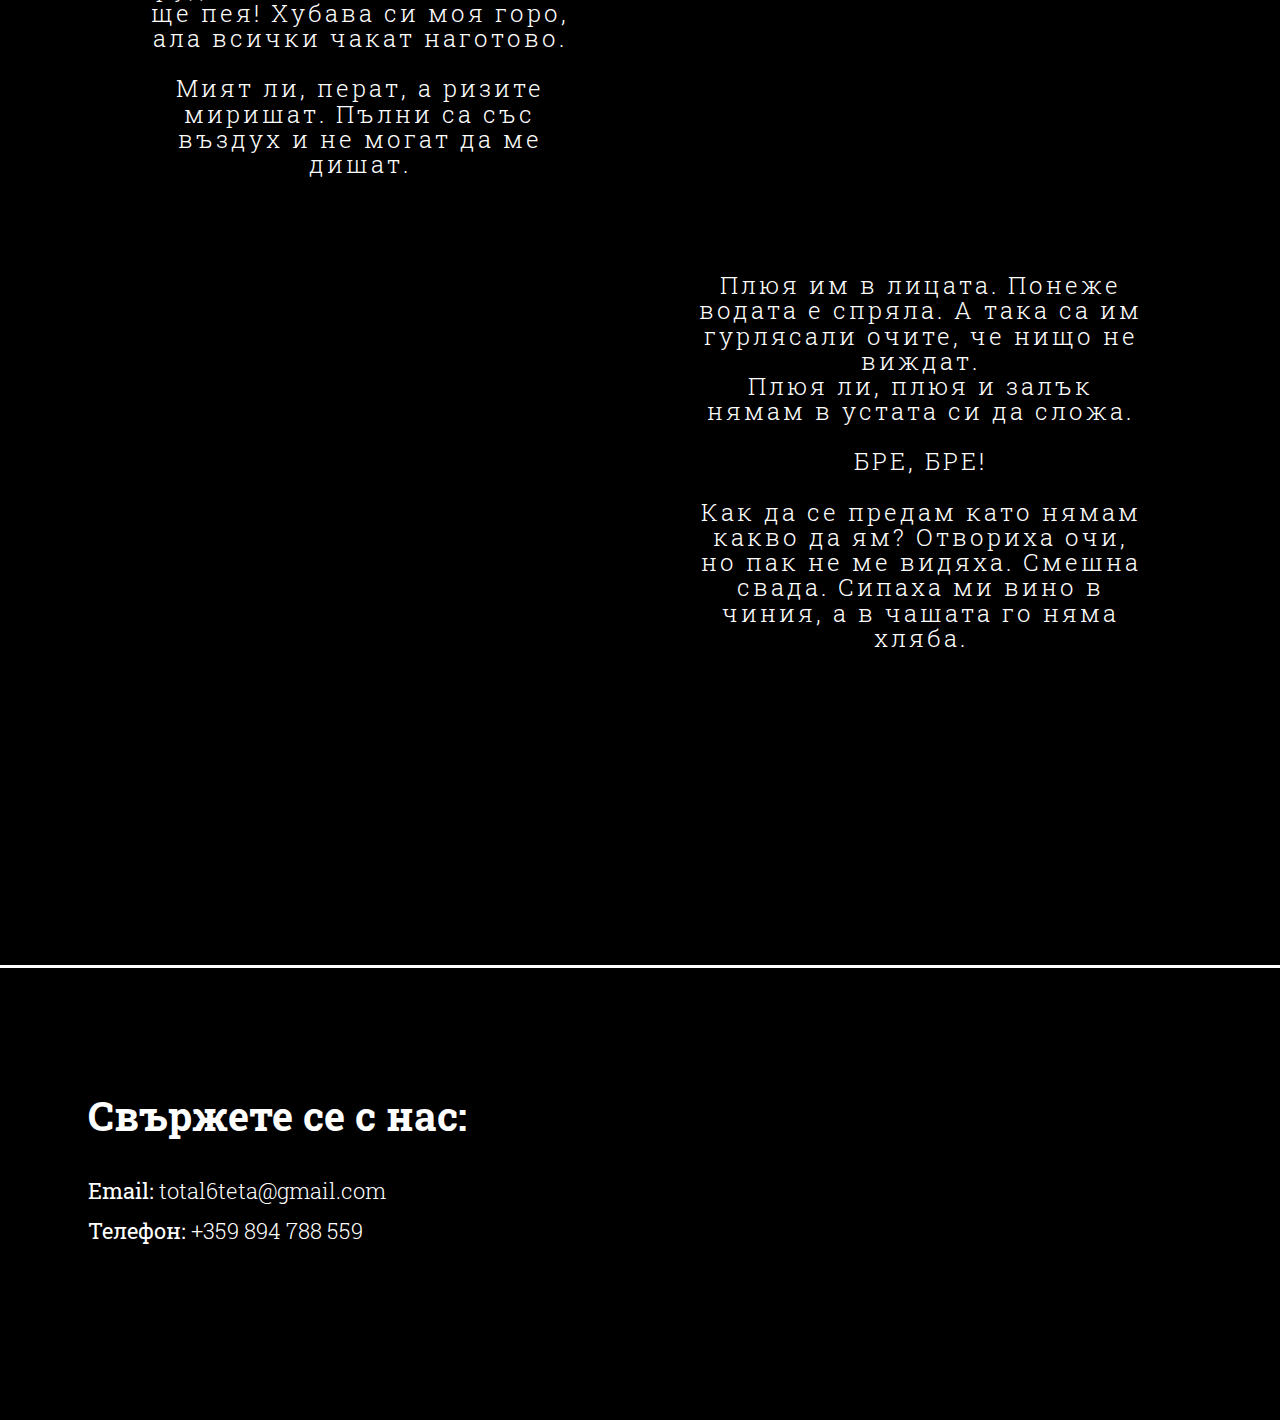
==== commit d3e7d924: "image carousel" ====
--- a/index.html
+++ b/index.html
@@ -20,6 +20,7 @@
     <link rel="stylesheet" href="css/style.css" />
     <link rel="stylesheet" href="css/mobile.css" />
     <script defer src="js/script.js"></script>
+    <script async src="https://kit.fontawesome.com/6cc05e1e8e.js" crossorigin="anonymous"></script>
     <script
       type="module"
       src="https://unpkg.com/ionicons@5.5.2/dist/ionicons/ionicons.esm.js"
@@ -232,6 +233,12 @@
             </div>
           </div>
         </div>
+
+        <!-- <div class="myModal">
+          <span class="close">&times;</span>
+          <img class="modal-content" class="img01">
+        </div> -->
+
       </section>
 
       <section class="section-concerts" id="section--concerts">
--- a/css/general.css
+++ b/css/general.css
@@ -48,6 +48,7 @@
 
 html {
   font-size: 62.5%;
+  overflow-x: hidden;
 }
 
 body {
--- a/css/style.css
+++ b/css/style.css
@@ -18,7 +18,7 @@
 
   height: 9.6rem;
   /* padding: 0 8rem; */
-  /* position: relative; */
+  position: relative;
 }
 
 .logo {
@@ -130,7 +130,7 @@
   align-items: center;
   justify-content: center;
 
-  /* position: relative; */
+  position: relative;
 }
 
 .hero-img {
@@ -485,3 +485,63 @@
 .icon:hover {
   transform: scale(1.3);
 }
+
+/**********************/
+/*IMAGES*/
+/**********************/
+
+.modal {
+  width: 100%;
+  height: 100%;
+  position: fixed;
+  top: 0;
+  display: flex;
+  justify-content: center;
+  align-items: center;
+  background-color: rgba(0, 0, 0, 0.733);
+  margin-top: -1px;
+  animation: zoom 0.3s ease-in-out;
+}
+@keyframes zoom {
+  from {
+    transform: scale(0);
+  }
+  to {
+    transform: scale(1);
+  }
+}
+
+.modal img {
+  width: 50%;
+  object-fit: cover;
+}
+
+.closeBtn {
+  color: rgba(255, 255, 255, 0.87);
+  font-size: 50px;
+  position: absolute;
+  top: 0;
+  right: 0;
+  margin: 20px;
+  cursor: pointer;
+  transition: 0.2s ease-in-out;
+}
+.closeBtn:hover {
+  color: rgb(255, 255, 255);
+}
+
+.nextBtn {
+  cursor: pointer;
+  position: absolute;
+  right: 10%;
+  color: #fff;
+  font-size: 5rem;
+}
+
+.prevBtn {
+  cursor: pointer;
+  position: absolute;
+  left: 10%;
+  color: #fff;
+  font-size: 5rem;
+}
--- a/css/mobile.css
+++ b/css/mobile.css
@@ -63,10 +63,99 @@
   }
 
   /**********************/
+  /*HERO SECTION*/
+  /**********************/
+
+  .description-container {
+    padding: 9.6rem 1.2rem;
+  }
+
+  .description {
+    font-size: 2.4rem;
+  }
+
+  /**********************/
+  /*GALLERY*/
+  /**********************/
+
+  .gallery {
+    grid-auto-rows: auto;
+    padding: 4.8rem 1.8rem 9.6rem;
+  }
+
+  .container {
+    padding: 4.8rem 0;
+  }
+
+  .grid--2-cols {
+    grid-template-columns: repeat(2, minmax(0, 1fr));
+  }
+
+  .grid {
+    row-gap: 9.6rem;
+    column-gap: 2rem;
+  }
+
+  .merch-img-box img {
+    object-fit: cover;
+    height: 100%;
+  }
+
+  /**********************/
   /*TEXT*/
   /**********************/
 
+  .hero-description {
+    font-size: 4rem;
+  }
+
   .merch-text-box {
-    font-size: 2.2rem;
+    font-size: 1.4rem;
+  }
+
+  /**********************/
+  /*EVENT*/
+  /**********************/
+
+  .info-text {
+    font-size: 3.2rem;
+  }
+
+  .small-text {
+    display: inline-block;
+  }
+
+  .heading-secondary {
+    padding: 4.8rem 0;
+  }
+
+  /**********************/
+  /*FOOTER*/
+  /**********************/
+
+  footer {
+    padding: 6.4rem 0 6.4rem;
+  }
+
+  .left-side {
+    align-items: center;
+    justify-content: center;
+  }
+
+  .footer-container {
+    flex-direction: column;
+    padding: 0 1.2rem;
+  }
+
+  h3 {
+    font-size: 3rem;
+  }
+
+  .footer-small-text p {
+    font-size: 2rem;
+  }
+
+  .social-link {
+    font-size: 4.8rem;
   }
 }
